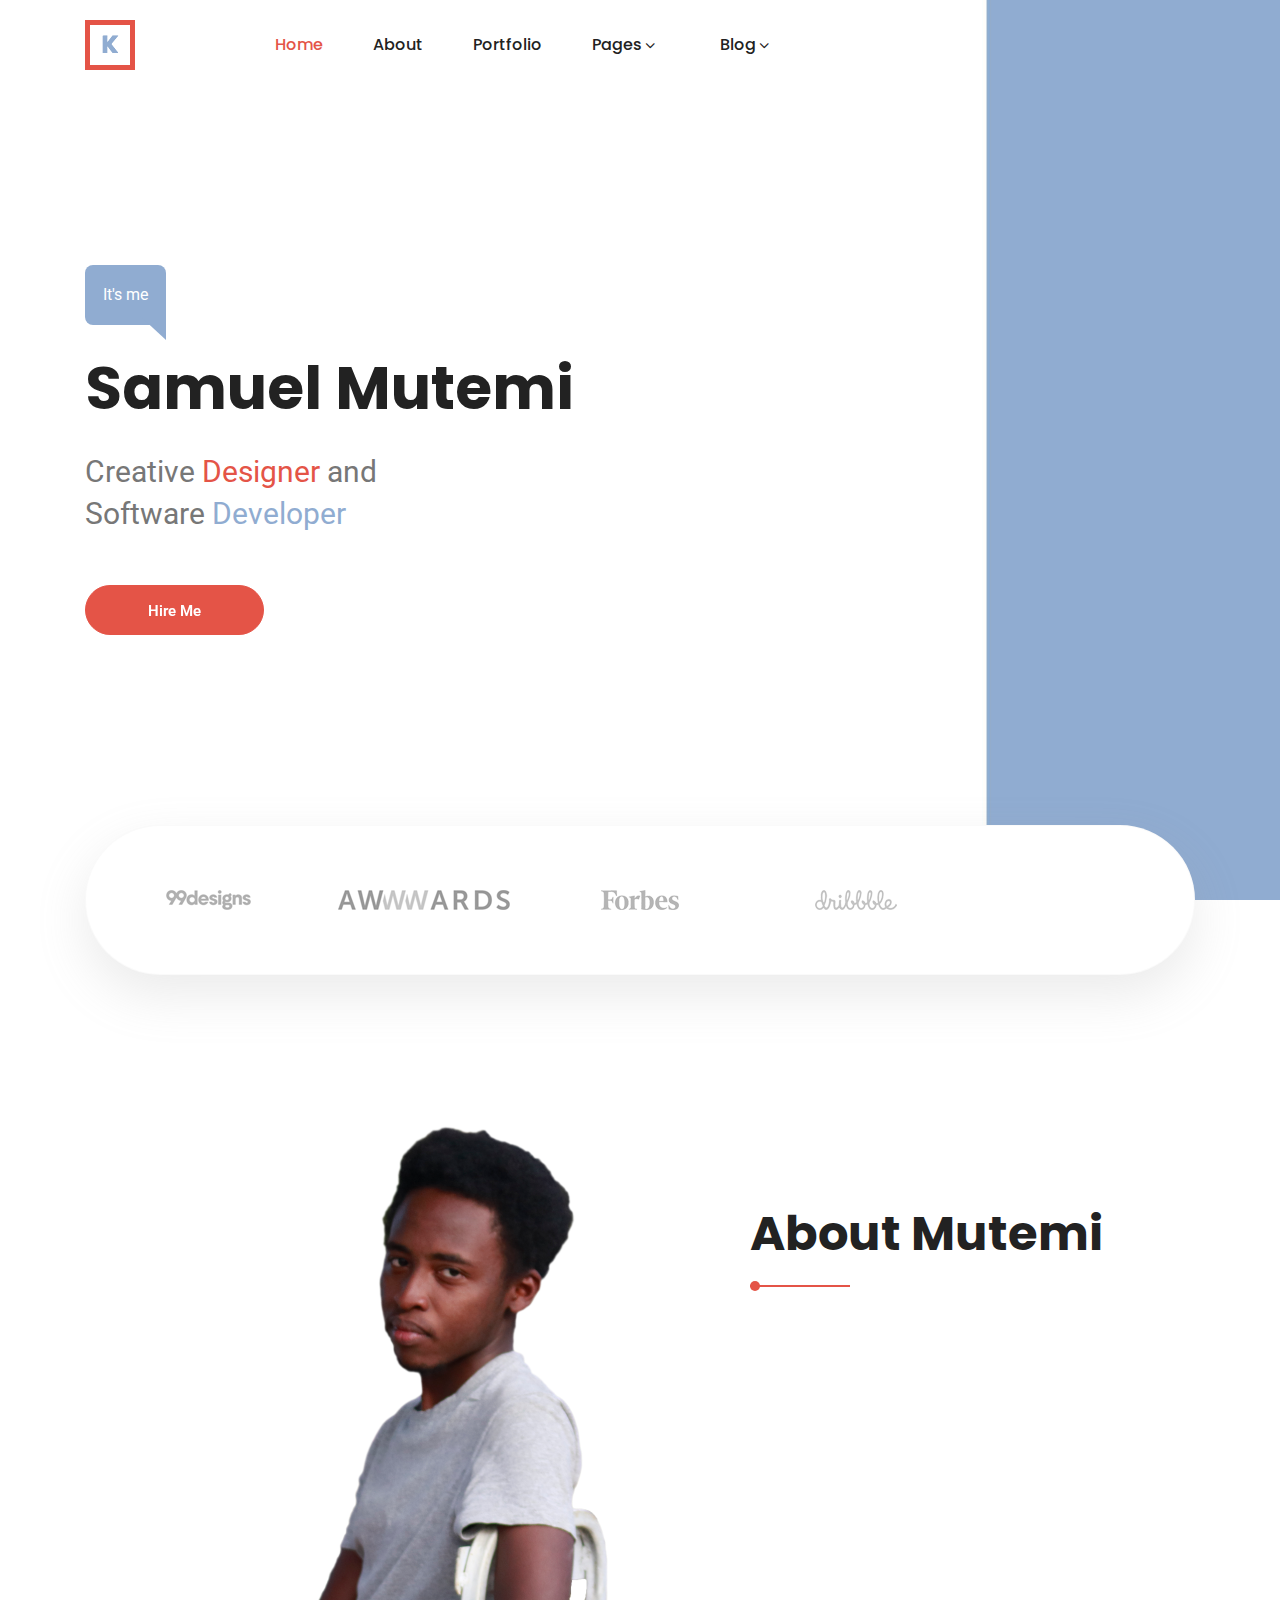
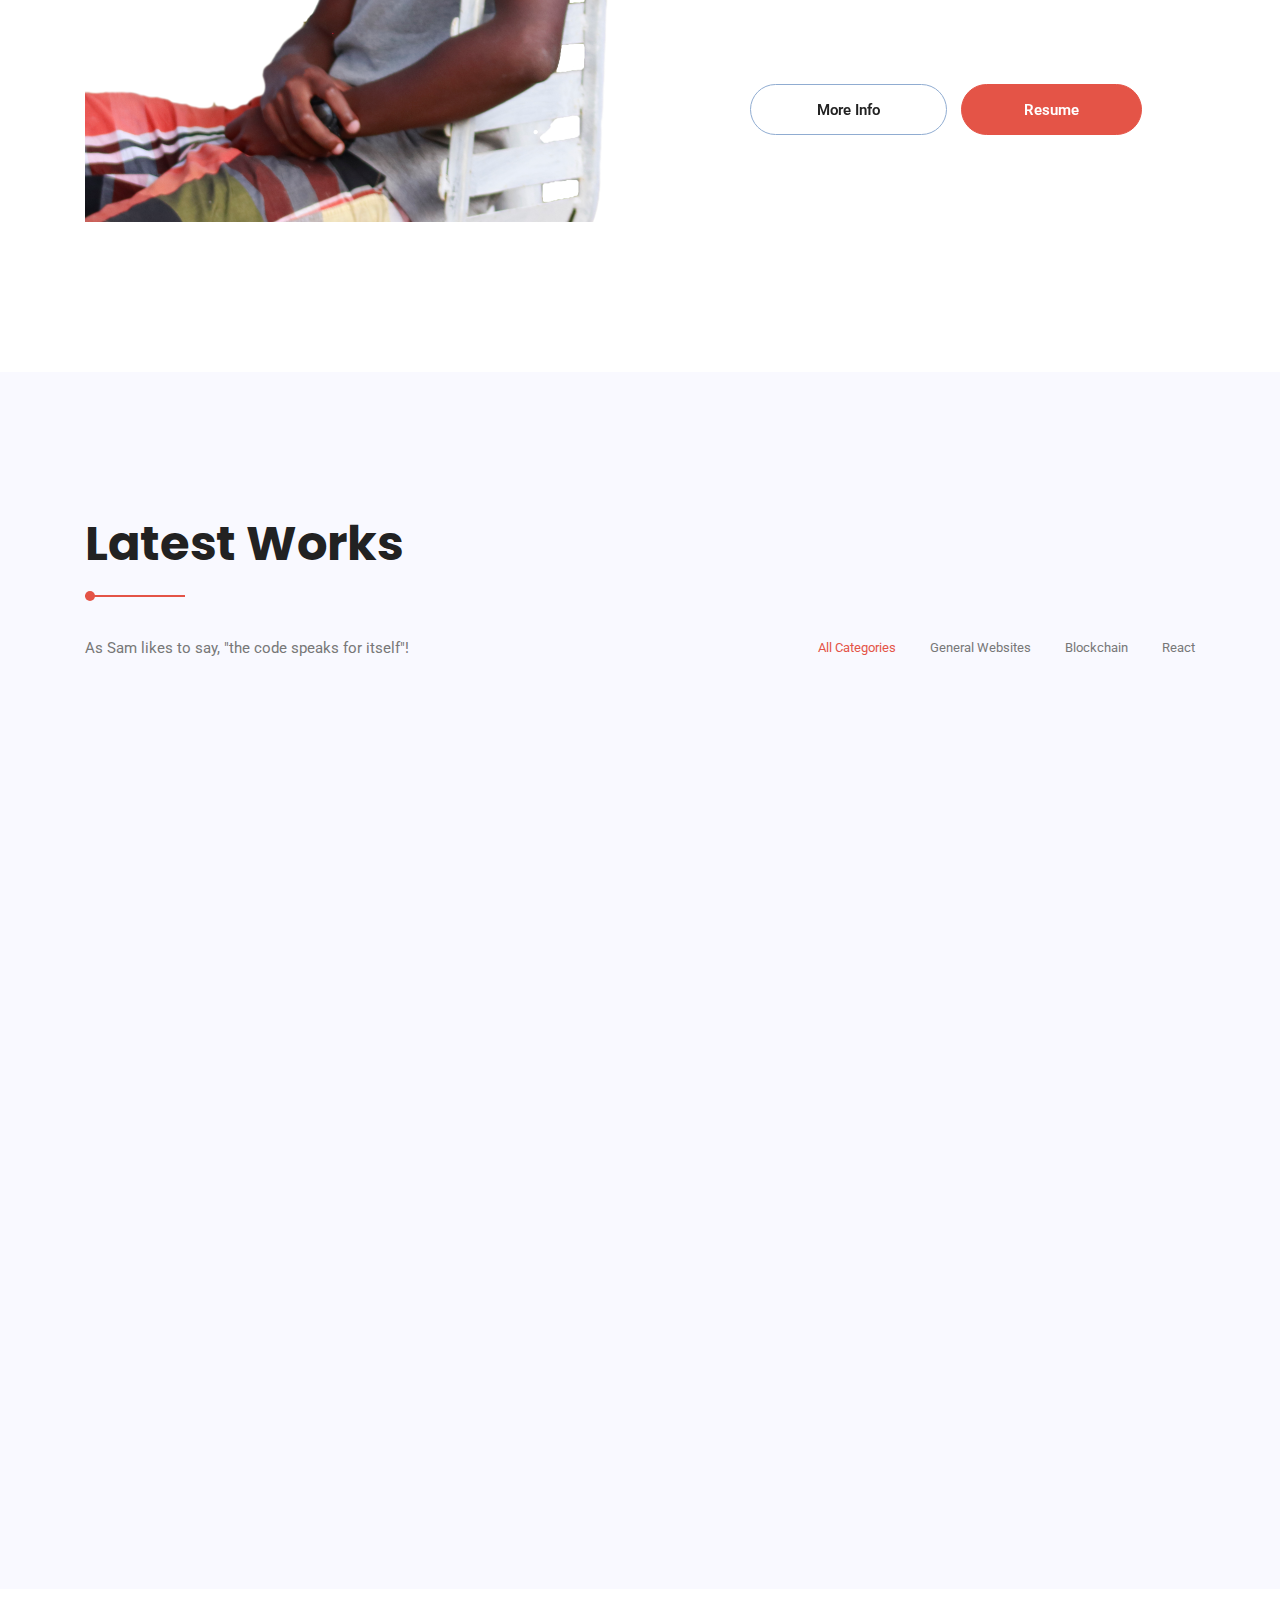
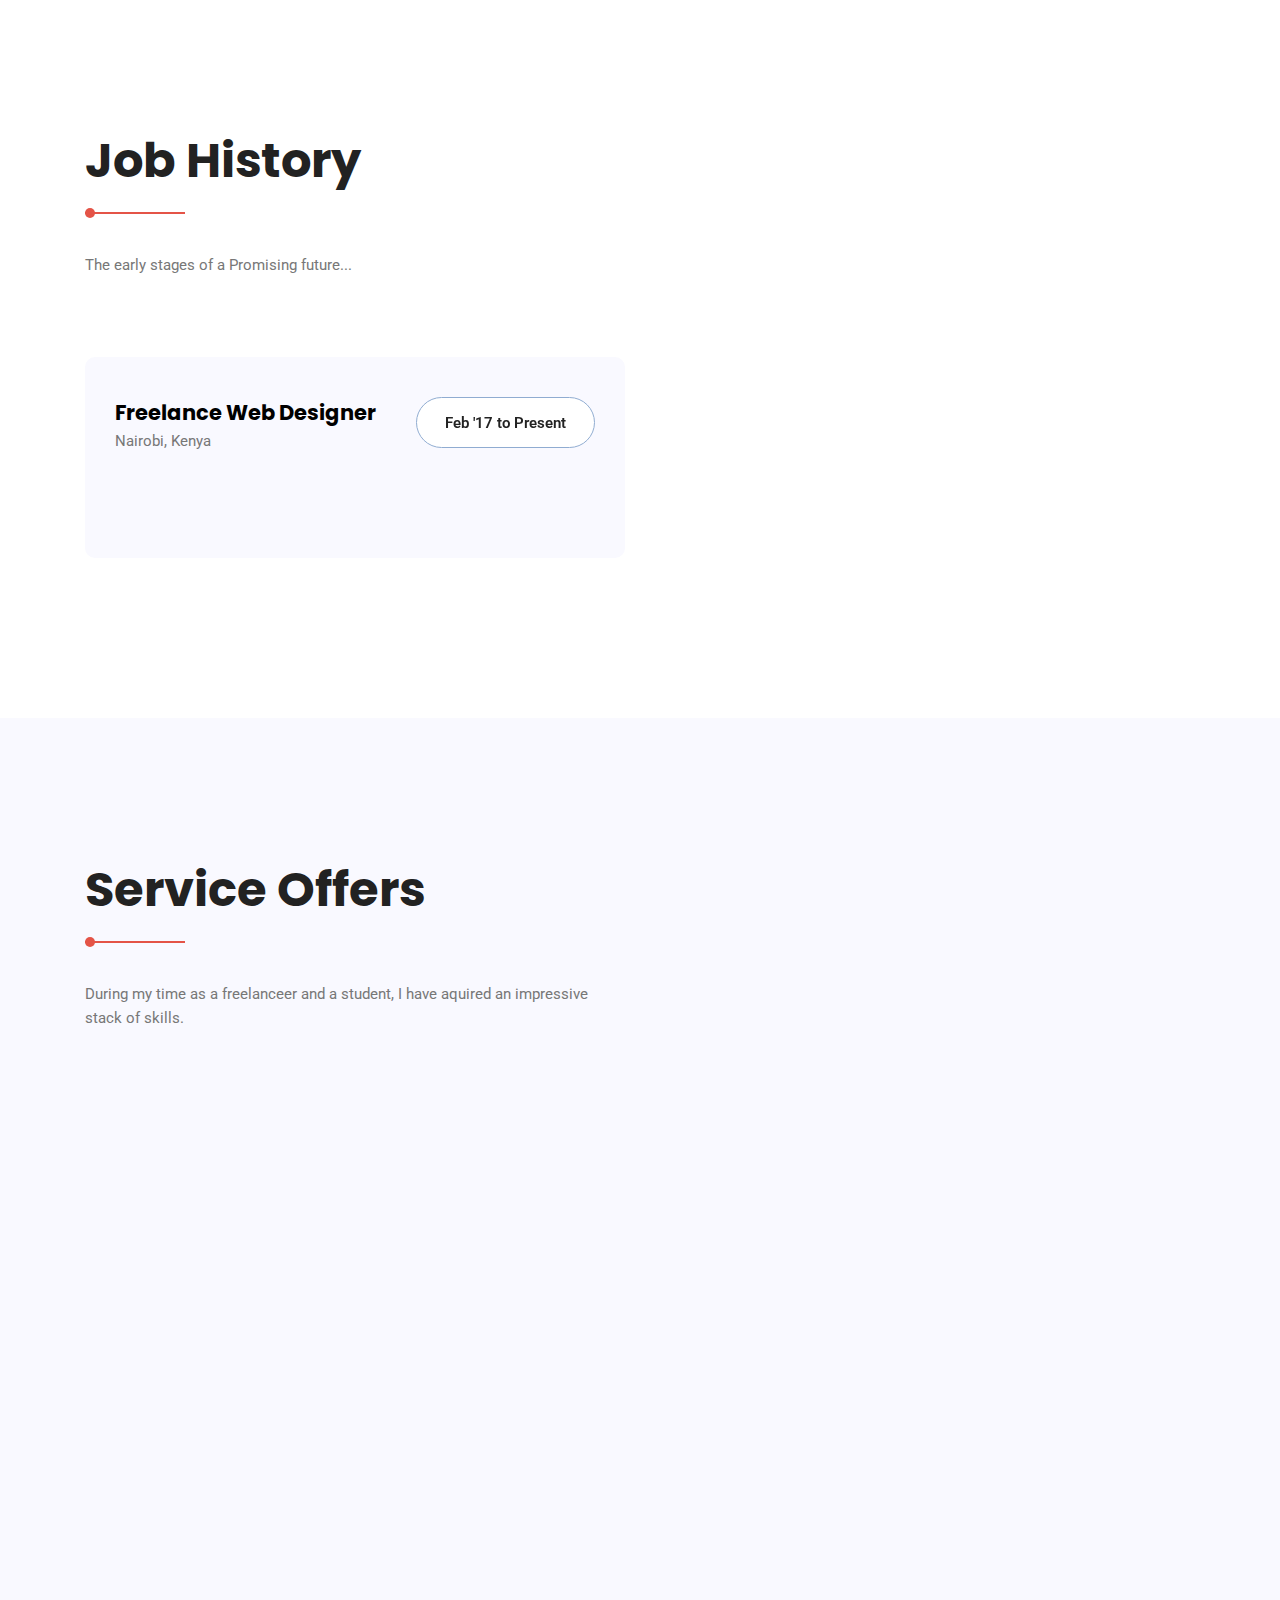
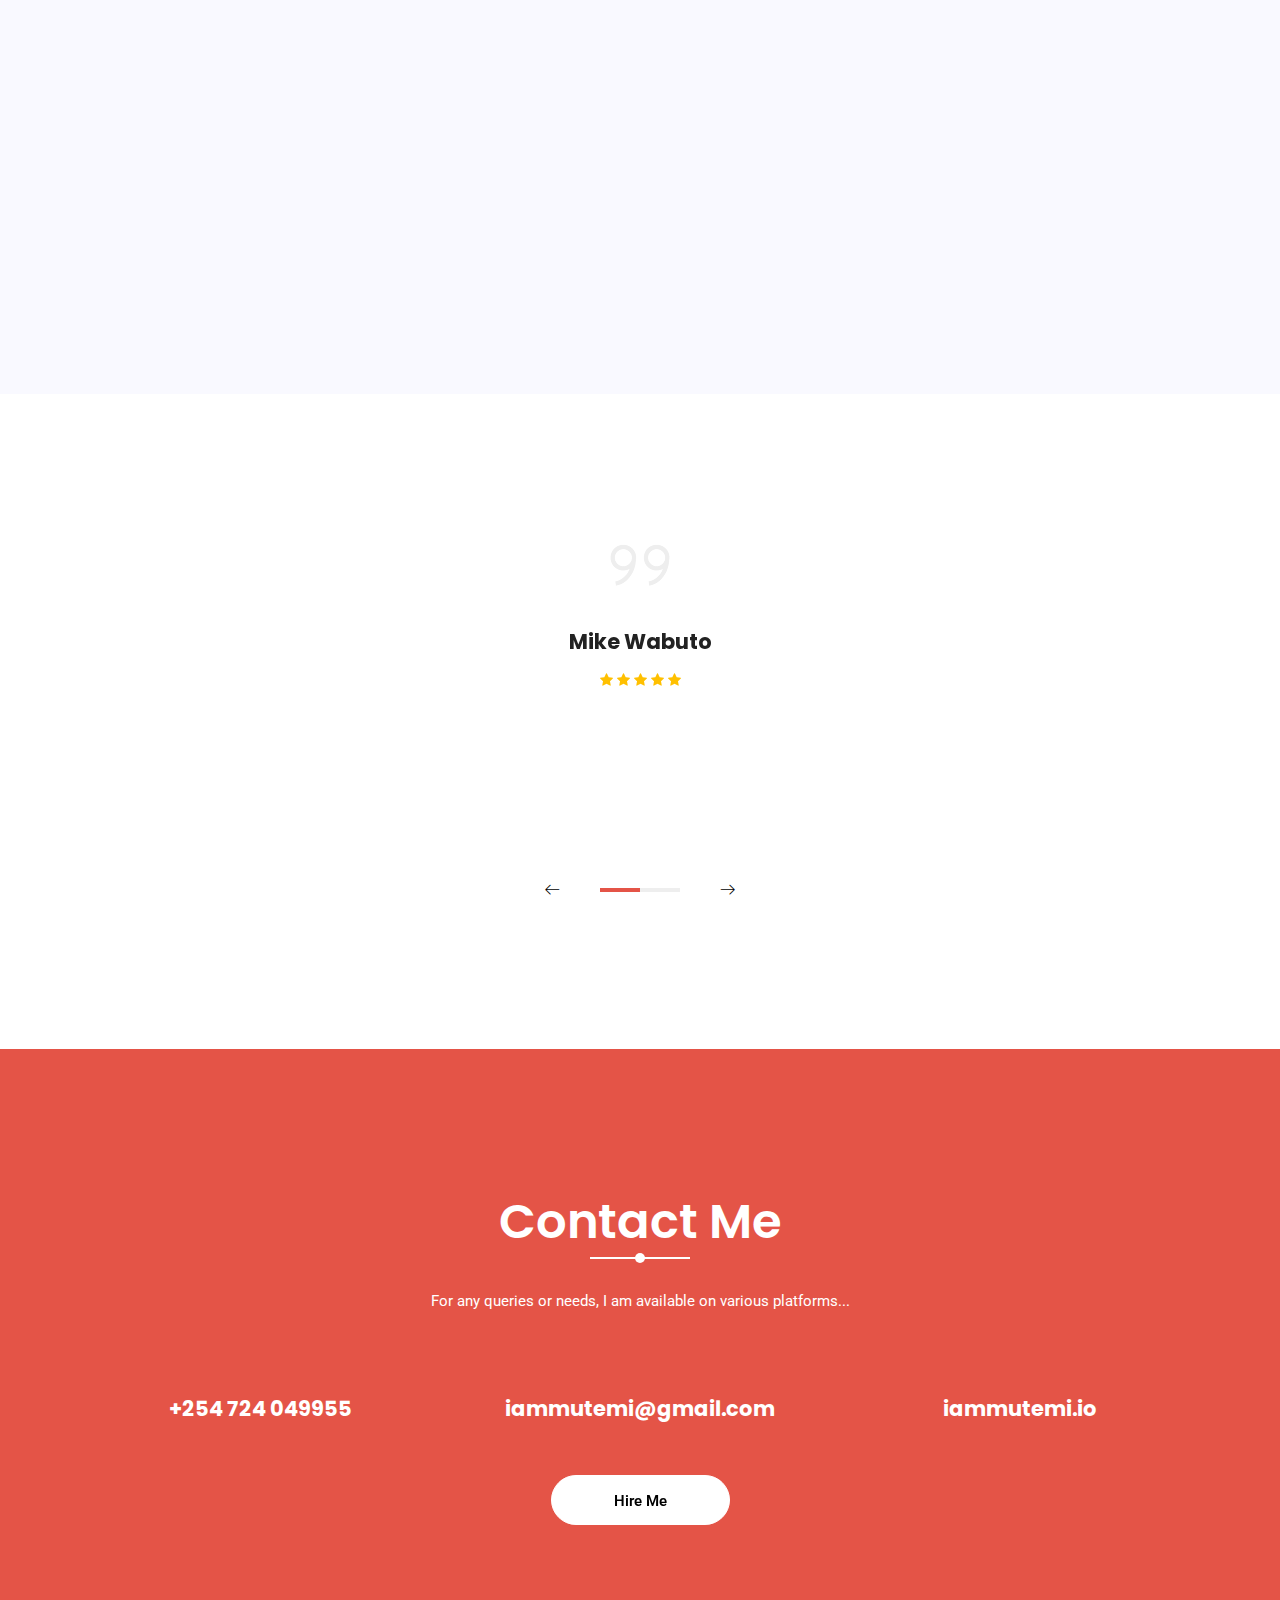
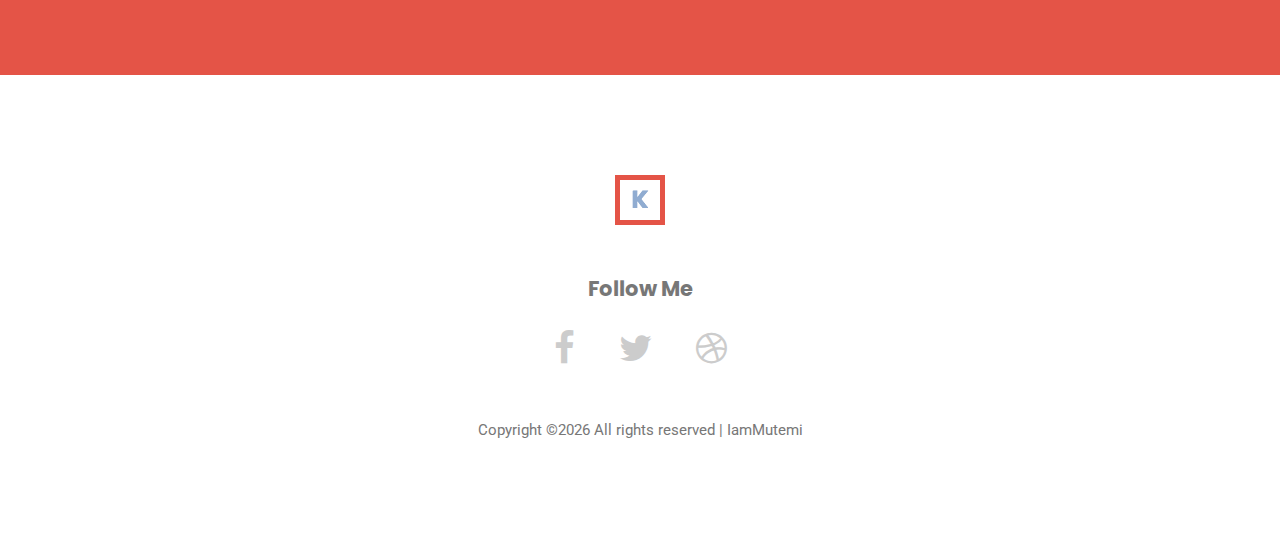
==== index.html @ 14e6f697 "first commit" ====
<!DOCTYPE html>
<html lang="zxx" class="no-js">

<head>
	<!-- Mobile Specific Meta -->
	<meta name="viewport" content="width=device-width, initial-scale=1, shrink-to-fit=no">
	<!-- Favicon-->
	<link rel="shortcut icon" href="img/fav.png">
	<!-- Author Meta -->
	<meta name="author" content="Mutemi">
	<!-- Meta Description -->
	<meta name="description" content="Portfolio Website for Samuel Mutemi Mwangangi, A Software and Web Developer">
	<!-- Meta Keyword -->
	<meta name="keywords" content="">
	<!-- meta character set -->
	<meta charset="UTF-8">
	<!-- Site Title -->
	<title>I am Mutemi</title>

	<link href="https://fonts.googleapis.com/css?family=Poppins:100,200,400,300,500,600,700" rel="stylesheet">
	<link href="https://fonts.googleapis.com/css?family=Roboto:300,400,500,600,700,900" rel="stylesheet">
	<!--
			CSS
			============================================= -->
	<link rel="stylesheet" href="css/linearicons.css">
	<link rel="stylesheet" href="css/font-awesome.min.css">
	<link rel="stylesheet" href="css/bootstrap.css">
	<link rel="stylesheet" href="css/magnific-popup.css">
	<link rel="stylesheet" href="css/nice-select.css">
	<link rel="stylesheet" href="css/animate.min.css">
	<link rel="stylesheet" href="css/owl.carousel.css">
	<link rel="stylesheet" href="css/main.css">
</head>

<body>

	<!-- Start Preloader Area -->
	<div class="preloader-area">
		<div class="loader-box">
			<div class="loader"></div>
		</div>
	</div>
	<!-- End Preloader Area -->


	<!-- Start Header Area -->
	<header id="header">
		<div class="container main-menu">
			<div class="row align-items-center d-flex">
				<div id="logo">
					<a href="index.html"><img src="img/logo.png" alt="" title="" /></a>
				</div>
				<nav id="nav-menu-container">
					<ul class="nav-menu">
						<li class=""><a class="active" href="index.html">Home</a></li>
						<li><a href="about.html">About</a></li>
						<li><a href="portfolio.html">Portfolio</a></li>
						<li class="menu-has-children"><a href="#">Pages</a>
							<ul>
								<li><a href="elements.html">Elements</a></li>
								<li><a href="contact.html">Contact</a></li>
								<li><a href="services.html">Service</a></li>
								<li><a href="portfolio-details.html">Portfolio Details</a></li>
							</ul>
						</li>
						<li class="menu-has-children"><a href="">Blog</a>
							<ul>
								<li><a href="blog-home.html">Blog Home</a></li>
								<li><a href="blog-single.html">Blog Single</a></li>
							</ul>
						</li>
					</ul>
				</nav>
			</div>
		</div>
	</header>
	<!-- End Header Area -->


	<!-- start banner Area -->
	<section class="home-banner-area">
		<div class="container">
			<div class="row fullscreen d-flex align-items-center">
				<div class="banner-content col-lg-6 col-md-12 justify-content-center ">
					<div class="me wow fadeInDown" data-wow-duration="1s" data-wow-delay="1.2s">It's me</div>
					<h1 class="wow fadeInUp" data-wow-duration="1s" data-wow-delay="1.7s">Samuel Mutemi</h1>
					<div class="designation mb-50 wow fadeInUp" data-wow-duration="1s" data-wow-delay="2.1s">
						Creative
						<span class="designer">Designer</span>
						and Software
						<span class="developer">Developer</span>
					</div>
					<a href="#" class="primary-btn" data-text="Hire Me">
						<span>H</span>
						<span>i</span>
						<span>r</span>
						<span>e</span>
						<span> </span>
						<span>M</span>
						<span>e</span>
					</a>
				</div>
				<div class="banner-img col-lg-6 col-md-6 align-self-end">
					<img class="img-fluid" src="img/sam 5.png" alt="">
				</div>
			</div>
		</div>
	</section>
	<!-- End banner Area -->


	<!-- Start brands Area -->
	<section class="brands-area">
		<div class="container">
			<div class="brand-wrap">
				<div class="row align-items-center active-brand-carusel justify-content-start no-gutters">
					<div class="col single-brand">
						<a href="#"><img class="mx-auto" src="img/brand/b1.png" alt=""></a>
					</div>
					
					<div class="col single-brand">
						<a href="#"><img class="mx-auto" src="img/brand/b3.png" alt=""></a>
					</div>
					<div class="col single-brand">
						<a href="#"><img class="mx-auto" src="img/brand/b4.png" alt=""></a>
					</div>
					<div class="col single-brand">
						<a href="#"><img class="mx-auto" src="img/brand/b5.png" alt=""></a>
					</div>
				</div>
			</div>
		</div>
	</section>
	<!-- End brands Area -->


	<!-- Start About Area -->
	<section class="about-area section-gap">
		<div class="container">
			<div class="row align-items-center justify-content-between">
				<div class="col-lg-6 about-left">
					<img class="img-fluid" src="img/sam 4.png" alt="">
				</div>
				<div class="col-lg-5 col-md-12 about-right">
					<div class="section-title">
						<h2>About Mutemi</h2>
					</div>
					<div class="mb-50 wow fadeIn" data-wow-duration=".8s">
					  <p> Samuel Mutemi is a budding Creative Designer and Software Developer passionate about new technology and their applications. He passion drove him to pursue a Bachelor's Degree in Computer Science and begin on the tough but adventurous journey of software development. Though young and new in the industry, He is confident he has what it takes to take it head-on. Creative design was born into him and the computer just acted as an enabler. The combination of these two traits ensure that His work stands out because it has both function and flair in one package! </p>
					  <p>Mutemi always loves a challenge and would take on industry-shaking, life-changing, pace-setting projects anytime!</p>
					</div>
					<a href="#" class="primary-btn white" data-text="More Info">
						<span>M</span>
						<span>o</span>
						<span>r</span>
						<span>e</span>
						<span> </span>
						<span>I</span>
						<span>n</span>
						<span>f</span>
						<span>o</span>
					</a>
					<a href="#" class="primary-btn" data-text="Resume">
						<span>R</span>
						<span>e</span>
						<span>s</span>
						<span>u</span>
						<span>m</span>
						<span>e</span>
					</a>
				</div>
			</div>
		</div>
	</section>
	<!-- End About Area -->


	<!-- Start Work Area Area -->
	<section class="work-area section-gap-top section-gap-bottom-90" id="work">
		<div class="container">
			<div class="row d-flex justify-content-between align-items-end mb-80">
				<div class="col-lg-6">
					<div class="section-title">
						<h2>Latest Works</h2>
						<p>As Sam likes to say, "the code speaks for itself"!</p>
					</div>
				</div>

				<div class="col-lg-6">
					<div class="filters">
						<ul>
							<li class="active" data-filter=".all">All Categories</li>
							<li data-filter=".branding">General Websites</li>
							<li data-filter=".creative">Blockchain</li>
							<li data-filter=".web-design">React</li>
						</ul>
					</div>
				</div>
			</div>

			<div class="filters-content">
				<div class="row grid">
					<div class="single-work col-lg-4 col-md-6 col-sm-12 all creative wow fadeInUp" data-wow-duration="2s">
						<div class="relative">
							<div class="thumb">
								<div class="overlay overlay-bg"></div>
								<img class="image img-fluid" src="img/work/w1.jpg" alt="">
							</div>
							<div class="middle">
								<h4>2D Vinyl Design</h4>
								<div class="cat">Client Project</div>
							</div>
							<a class="overlay" href="portfolio-details.html"></a>
						</div>
					</div>
					<div class="single-work col-lg-4 col-md-6 col-sm-12 all web-design branding wow fadeInUp" data-wow-duration="2s" data-wow-delay="0.2s">
						<div class="relative">
							<div class="thumb">
								<div class="overlay overlay-bg"></div>
								<img class="image img-fluid" src="img/work/w2.jpg" alt="">
							</div>
							<div class="middle">
								<h4>2D Vinyl Design</h4>
								<div class="cat">Client Project</div>
							</div>
							<a class="overlay" href="portfolio-details.html"></a>
						</div>
					</div>
					<div class="single-work col-lg-4 col-md-6 col-sm-12 all branding web-design wow fadeInUp" data-wow-duration="2s" data-wow-delay="0.4s">
						<div class="relative">
							<div class="thumb">
								<div class="overlay overlay-bg"></div>
								<img class="image img-fluid" src="img/work/w3.jpg" alt="">
							</div>
							<div class="middle">
								<h4>2D Vinyl Design</h4>
								<div class="cat">Client Project</div>
							</div>
							<a class="overlay" href="portfolio-details.html"></a>
						</div>
					</div>
					<div class="single-work col-lg-4 col-md-6 col-sm-12 all web-design wow fadeInUp" data-wow-duration="2s" data-wow-delay="0.6s">
						<div class="relative">
							<div class="thumb">
								<div class="overlay overlay-bg"></div>
								<img class="image img-fluid" src="img/work/w6.jpg" alt="">
							</div>
							<div class="middle">
								<h4>2D Vinyl Design</h4>
								<div class="cat">Client Project</div>
							</div>
							<a class="overlay" href="portfolio-details.html"></a>
						</div>
					</div>
					<div class="single-work col-lg-4 col-md-6 col-sm-12 all creative wow fadeInUp" data-wow-duration="2s">
						<div class="relative">
							<div class="thumb">
								<div class="overlay overlay-bg"></div>
								<img class="image img-fluid" src="img/work/w4.jpg" alt="">
							</div>
							<div class="middle">
								<h4>2D Vinyl Design</h4>
								<div class="cat">Client Project</div>
							</div>
							<a class="overlay" href="portfolio-details.html"></a>
						</div>
					</div>
					<div class="single-work col-lg-4 col-md-6 col-sm-12 all branding wow fadeInUp" data-wow-duration="2s" data-wow-delay="0.2s">
						<div class="relative">
							<div class="thumb">
								<div class="overlay overlay-bg"></div>
								<img class="image img-fluid" src="img/work/w5.jpg" alt="">
							</div>
							<div class="middle">
								<h4>2D Vinyl Design</h4>
								<div class="cat">Client Project</div>
							</div>
							<a class="overlay" href="portfolio-details.html"></a>
						</div>
					</div>
				</div>
			</div>
		</div>
	</section>
	<!-- End Work Area Area -->


	<!-- Start Job History Area Area -->
	<section class="job-area section-gap-top section-gap-bottom-90">
		<div class="container">
			<div class="row d-flex">
				<div class="col-lg-12">
					<div class="section-title">
						<h2>Job History</h2>
						<p>The early stages of a Promising future...</p>
					</div>
				</div>
			</div>

			<div class="row">
				<div class="col-lg-6">
					<div class="single-job">
						<div class="top-sec d-flex justify-content-between">
							<div class="top-left">
								<h4>Freelance Web Designer</h4>
								<p>Nairobi, Kenya</p>
							</div>
							<div class="top-right">
								<a href="#" class="primary-btn" data-text="Feb '17 to Present">
									<span>F</span><span>e</span><span>b</span>
									<span>'</span><span>1</span><span>7</span>
									<span>t</span><span>o</span>
									<span>P</span><span>r</span><span>e</span><span>s</span><span>e</span><span>n</span><span>t</span>
								</a>
							</div>
						</div>
						<div class="bottom-sec wow fadeIn" data-wow-duration="2s">
							Mutemi was(and still is) involved in designing and developing websites for clients. The use-cases are of a wide range. 
						</div>
					</div>
				</div>

				
			</div>
		</div>
	</section>
	<!-- End Job Historyt Area Area -->


	<!-- Start Service Area -->
	<section class="service-area section-gap">
		<div class="container">
			<div class="row">
				<div class="col-lg-12">
					<div class="section-title">
						<h2>Service Offers</h2>
						<p>During my time as a freelanceer and a student, I have aquired an impressive stack of skills.</p>
					</div>
				</div>
			</div>
			<div class="row">
				<div class="col-lg-3 col-md-6">
					<div class="single-service wow fadeInUp" data-wow-duration="1s">
						<span class="lnr lnr-screen"></span>
						<h4>
							<span>Web </span> Design
						</h4>
						<p>The web is today's business directory; Are you relevant? Are you listed?</p>
					</div>
				</div>
				<div class="col-lg-3 col-md-6">
					<div class="single-service wow fadeInUp" data-wow-duration="1s" data-wow-delay="0.2s">
						<span class="lnr lnr-laptop-phone"></span>
						<h4><span>Mobile </span> Development
						</h4>
						<p>Looking to bring your services closer to the client and stay relevant? </p>
					</div>
				</div>
				<div class="col-lg-3 col-md-6">
					<div class="single-service wow fadeInUp" data-wow-duration="1s" data-wow-delay="0.4s">
						<span class="lnr lnr-database"></span>
						<h4><span>Web</span> Development
						</h4>
						<p>Get your services and operations online and watch technology give you a boost!</p>
					</div>
				</div>
				<div class="col-lg-3 col-md-6">
					<div class="single-service wow fadeInUp" data-wow-duration="1s" data-wow-delay="0.6s">
						<span class="lnr lnr-chart-bars"></span>
						<h4><span>Blockchain</span> Development
						</h4>
						<p>The future of enterprise collaborative systems has its pioneers now!</p>
					</div>
				</div>
				<div class="col-lg-3 col-md-6">
					<div class="single-service wow fadeInUp" data-wow-duration="1s" data-wow-delay="0.6s">
						<span class="lnr lnr-chart-bars"></span>
						<h4><span>Creative</span> Design
						</h4>
						<p>Pro level advertisement, infographics and Online Presence are only a click away!</p>
					</div>
				</div>
			</div>
		</div>
	</section>
	<!-- End Service Area -->


	<!-- Start Testimonials Area -->
	<section class="testimonials_area section-gap">
		<div class="container">
			<div class="testi_slider owl-carousel">
				<div class="item">
					<div class="testi_item">
						<img src="img/quote.png" alt="">
						<h4>Mike Wabuto</h4>
						<ul class="list">
							<li><a href="#"><i class="fa fa-star"></i></a></li>
							<li><a href="#"><i class="fa fa-star"></i></a></li>
							<li><a href="#"><i class="fa fa-star"></i></a></li>
							<li><a href="#"><i class="fa fa-star"></i></a></li>
							<li><a href="#"><i class="fa fa-star"></i></a></li>
						</ul>
						<div class="wow fadeIn" data-wow-duration="1s">
							<p>
								Sam is a very passionate developer besides being professional and talented in what he does. <br> Forever Grateful.
							</p>
						</div>
					</div>
				</div>
				
				<div class="item">
					<div class="testi_item">
						<img src="img/quote.png" alt="">
						<h4>Kimutai Desmond</h4>
						<ul class="list">
							<li><a href="#"><i class="fa fa-star"></i></a></li>
							<li><a href="#"><i class="fa fa-star"></i></a></li>
							<li><a href="#"><i class="fa fa-star"></i></a></li>
							<li><a href="#"><i class="fa fa-star"></i></a></li>
							<li><a href="#"><i class="fa fa-star"></i></a></li>
						</ul>
						<div class="wow fadeIn" data-wow-duration="1s">
							<p>
								Very good work <br> An amazing developer.
							</p>
						</div>
					</div>
				</div>
			</div>
		</div>
	</section>
	<!-- End Testimonials Area -->


	<!-- Start Contact Area -->
	<section class="contact-area section-gap">
		<div class="container">
			<div class="row">
				<div class="col-lg-12">
					<div class="contact-title">
						<h2>Contact Me</h2>
						<p>For any queries or needs, I am available on various platforms... </p>
					</div>
				</div>
			</div>

			<div class="row mt-80">
				<div class="col-lg-4 col-md-4">
					<div class="contact-box">
						<h4>+254 724 049955</h4>
					</div>
				</div>
				<div class="col-lg-4 col-md-4">
					<div class="contact-box">
						<h4>iammutemi@gmail.com</h4>
					</div>
				</div>
				<div class="col-lg-4 col-md-4">
					<div class="contact-box">
						<h4>iammutemi.io</h4>
					</div>
				</div>
			</div>

			<div class="row">
				<div class="col-lg-12 text-center">
					<a href="#" class="primary-btn mt-50" data-text="Hire Me">
						<span>H</span>
						<span>i</span>
						<span>r</span>
						<span>e</span>
						<span> </span>
						<span>M</span>
						<span>e</span>
					</a>
				</div>
			</div>
		</div>
	</section>
	<!-- End Contact Area -->


	<!-- start footer Area -->
	<footer class="footer-area">
		<div class="container">
			<div class="row justify-content-center">
				<div class="col-lg-12">
					<div class="footer-top flex-column">
						<div class="footer-logo">
							<a href="#">
								<img src="img/logo.png" alt="">
							</a>
							<h4>Follow Me</h4>
						</div>
						<div class="footer-social">
							<a href="https://www.facebook.com/Calmlikesam"><i class="fa fa-facebook"></i></a>
							<a href="https://twitter.com/mtsammy40"><i class="fa fa-twitter"></i></a>
							<a href="#"><i class="fa fa-dribbble"></i></a>
						</div>
					</div>
				</div>
			</div>
			<div class="row footer-bottom justify-content-center">
				<p class="col-lg-8 col-sm-12 footer-text">
					<!-- Link back to Colorlib can't be removed. Template is licensed under CC BY 3.0. -->
Copyright &copy;<script>document.write(new Date().getFullYear());</script> All rights reserved | IamMutemi
<!-- Link back to Colorlib can't be removed. Template is licensed under CC BY 3.0. --></p>
			</div>
		</div>
	</footer>
	<!-- End footer Area -->

	<!-- ####################### Start Scroll to Top Area ####################### -->
	<div id="back-top">
		<a title="Go to Top" href="#">
			<i class="lnr lnr-arrow-up"></i>
		</a>
	</div>
	<!-- ####################### End Scroll to Top Area ####################### -->

	<script src="js/vendor/jquery-2.2.4.min.js"></script>
	<script src="https://cdnjs.cloudflare.com/ajax/libs/popper.js/1.12.9/umd/popper.min.js" integrity="sha384-ApNbgh9B+Y1QKtv3Rn7W3mgPxhU9K/ScQsAP7hUibX39j7fakFPskvXusvfa0b4Q"
	 crossorigin="anonymous"></script>
	<script src="js/vendor/bootstrap.min.js"></script>
	<script type="text/javascript" src="https://maps.googleapis.com/maps/api/js?key=AIzaSyBhOdIF3Y9382fqJYt5I_sswSrEw5eihAA"></script>
	<script src="js/easing.min.js"></script>
	<script src="js/hoverIntent.js"></script>
	<script src="js/superfish.min.js"></script>
	<script src="js/mn-accordion.js"></script>
	<script src="js/jquery.ajaxchimp.min.js"></script>
	<script src="js/jquery.magnific-popup.min.js"></script>
	<script src="js/owl.carousel.min.js"></script>
	<script src="js/jquery.nice-select.min.js"></script>
	<script src="js/isotope.pkgd.min.js"></script>
	<script src="js/jquery.circlechart.js"></script>
	<script src="js/mail-script.js"></script>
	<script src="js/wow.min.js"></script>
	<script src="js/main.js"></script>
</body>

</html>
---- css/linearicons.css ----
@font-face {
	font-family: 'Linearicons-Free';
	src:url('../fonts/Linearicons-Free.eot?w118d');
	src:url('../fonts/Linearicons-Free.eot?#iefixw118d') format('embedded-opentype'),
		url('../fonts/Linearicons-Free.woff2?w118d') format('woff2'),
		url('../fonts/Linearicons-Free.woff?w118d') format('woff'),
		url('../fonts/Linearicons-Free.ttf?w118d') format('truetype'),
		url('../fonts/Linearicons-Free.svg?w118d#Linearicons-Free') format('svg');
	font-weight: normal;
	font-style: normal;
}

.lnr {
	font-family: 'Linearicons-Free';
	speak: none;
	font-style: normal;
	font-weight: normal;
	font-variant: normal;
	text-transform: none;
	line-height: 1;

	/* Better Font Rendering =========== */
	-webkit-font-smoothing: antialiased;
	-moz-osx-font-smoothing: grayscale;
}

.lnr-home:before {
	content: "\e800";
}
.lnr-apartment:before {
	content: "\e801";
}
.lnr-pencil:before {
	content: "\e802";
}
.lnr-magic-wand:before {
	content: "\e803";
}
.lnr-drop:before {
	content: "\e804";
}
.lnr-lighter:before {
	content: "\e805";
}
.lnr-poop:before {
	content: "\e806";
}
.lnr-sun:before {
	content: "\e807";
}
.lnr-moon:before {
	content: "\e808";
}
.lnr-cloud:before {
	content: "\e809";
}
.lnr-cloud-upload:before {
	content: "\e80a";
}
.lnr-cloud-download:before {
	content: "\e80b";
}
.lnr-cloud-sync:before {
	content: "\e80c";
}
.lnr-cloud-check:before {
	content: "\e80d";
}
.lnr-database:before {
	content: "\e80e";
}
.lnr-lock:before {
	content: "\e80f";
}
.lnr-cog:before {
	content: "\e810";
}
.lnr-trash:before {
	content: "\e811";
}
.lnr-dice:before {
	content: "\e812";
}
.lnr-heart:before {
	content: "\e813";
}
.lnr-star:before {
	content: "\e814";
}
.lnr-star-half:before {
	content: "\e815";
}
.lnr-star-empty:before {
	content: "\e816";
}
.lnr-flag:before {
	content: "\e817";
}
.lnr-envelope:before {
	content: "\e818";
}
.lnr-paperclip:before {
	content: "\e819";
}
.lnr-inbox:before {
	content: "\e81a";
}
.lnr-eye:before {
	content: "\e81b";
}
.lnr-printer:before {
	content: "\e81c";
}
.lnr-file-empty:before {
	content: "\e81d";
}
.lnr-file-add:before {
	content: "\e81e";
}
.lnr-enter:before {
	content: "\e81f";
}
.lnr-exit:before {
	content: "\e820";
}
.lnr-graduation-hat:before {
	content: "\e821";
}
.lnr-license:before {
	content: "\e822";
}
.lnr-music-note:before {
	content: "\e823";
}
.lnr-film-play:before {
	content: "\e824";
}
.lnr-camera-video:before {
	content: "\e825";
}
.lnr-camera:before {
	content: "\e826";
}
.lnr-picture:before {
	content: "\e827";
}
.lnr-book:before {
	content: "\e828";
}
.lnr-bookmark:before {
	content: "\e829";
}
.lnr-user:before {
	content: "\e82a";
}
.lnr-users:before {
	content: "\e82b";
}
.lnr-shirt:before {
	content: "\e82c";
}
.lnr-store:before {
	content: "\e82d";
}
.lnr-cart:before {
	content: "\e82e";
}
.lnr-tag:before {
	content: "\e82f";
}
.lnr-phone-handset:before {
	content: "\e830";
}
.lnr-phone:before {
	content: "\e831";
}
.lnr-pushpin:before {
	content: "\e832";
}
.lnr-map-marker:before {
	content: "\e833";
}
.lnr-map:before {
	content: "\e834";
}
.lnr-location:before {
	content: "\e835";
}
.lnr-calendar-full:before {
	content: "\e836";
}
.lnr-keyboard:before {
	content: "\e837";
}
.lnr-spell-check:before {
	content: "\e838";
}
.lnr-screen:before {
	content: "\e839";
}
.lnr-smartphone:before {
	content: "\e83a";
}
.lnr-tablet:before {
	content: "\e83b";
}
.lnr-laptop:before {
	content: "\e83c";
}
.lnr-laptop-phone:before {
	content: "\e83d";
}
.lnr-power-switch:before {
	content: "\e83e";
}
.lnr-bubble:before {
	content: "\e83f";
}
.lnr-heart-pulse:before {
	content: "\e840";
}
.lnr-construction:before {
	content: "\e841";
}
.lnr-pie-chart:before {
	content: "\e842";
}
.lnr-chart-bars:before {
	content: "\e843";
}
.lnr-gift:before {
	content: "\e844";
}
.lnr-diamond:before {
	content: "\e845";
}
.lnr-linearicons:before {
	content: "\e846";
}
.lnr-dinner:before {
	content: "\e847";
}
.lnr-coffee-cup:before {
	content: "\e848";
}
.lnr-leaf:before {
	content: "\e849";
}
.lnr-paw:before {
	content: "\e84a";
}
.lnr-rocket:before {
	content: "\e84b";
}
.lnr-briefcase:before {
	content: "\e84c";
}
.lnr-bus:before {
	content: "\e84d";
}
.lnr-car:before {
	content: "\e84e";
}
.lnr-train:before {
	content: "\e84f";
}
.lnr-bicycle:before {
	content: "\e850";
}
.lnr-wheelchair:before {
	content: "\e851";
}
.lnr-select:before {
	content: "\e852";
}
.lnr-earth:before {
	content: "\e853";
}
.lnr-smile:before {
	content: "\e854";
}
.lnr-sad:before {
	content: "\e855";
}
.lnr-neutral:before {
	content: "\e856";
}
.lnr-mustache:before {
	content: "\e857";
}
.lnr-alarm:before {
	content: "\e858";
}
.lnr-bullhorn:before {
	content: "\e859";
}
.lnr-volume-high:before {
	content: "\e85a";
}
.lnr-volume-medium:before {
	content: "\e85b";
}
.lnr-volume-low:before {
	content: "\e85c";
}
.lnr-volume:before {
	content: "\e85d";
}
.lnr-mic:before {
	content: "\e85e";
}
.lnr-hourglass:before {
	content: "\e85f";
}
.lnr-undo:before {
	content: "\e860";
}
.lnr-redo:before {
	content: "\e861";
}
.lnr-sync:before {
	content: "\e862";
}
.lnr-history:before {
	content: "\e863";
}
.lnr-clock:before {
	content: "\e864";
}
.lnr-download:before {
	content: "\e865";
}
.lnr-upload:before {
	content: "\e866";
}
.lnr-enter-down:before {
	content: "\e867";
}
.lnr-exit-up:before {
	content: "\e868";
}
.lnr-bug:before {
	content: "\e869";
}
.lnr-code:before {
	content: "\e86a";
}
.lnr-link:before {
	content: "\e86b";
}
.lnr-unlink:before {
	content: "\e86c";
}
.lnr-thumbs-up:before {
	content: "\e86d";
}
.lnr-thumbs-down:before {
	content: "\e86e";
}
.lnr-magnifier:before {
	content: "\e86f";
}
.lnr-cross:before {
	content: "\e870";
}
.lnr-menu:before {
	content: "\e871";
}
.lnr-list:before {
	content: "\e872";
}
.lnr-chevron-up:before {
	content: "\e873";
}
.lnr-chevron-down:before {
	content: "\e874";
}
.lnr-chevron-left:before {
	content: "\e875";
}
.lnr-chevron-right:before {
	content: "\e876";
}
.lnr-arrow-up:before {
	content: "\e877";
}
.lnr-arrow-down:before {
	content: "\e878";
}
.lnr-arrow-left:before {
	content: "\e879";
}
.lnr-arrow-right:before {
	content: "\e87a";
}
.lnr-move:before {
	content: "\e87b";
}
.lnr-warning:before {
	content: "\e87c";
}
.lnr-question-circle:before {
	content: "\e87d";
}
.lnr-menu-circle:before {
	content: "\e87e";
}
.lnr-checkmark-circle:before {
	content: "\e87f";
}
.lnr-cross-circle:before {
	content: "\e880";
}
.lnr-plus-circle:before {
	content: "\e881";
}
.lnr-circle-minus:before {
	content: "\e882";
}
.lnr-arrow-up-circle:before {
	content: "\e883";
}
.lnr-arrow-down-circle:before {
	content: "\e884";
}
.lnr-arrow-left-circle:before {
	content: "\e885";
}
.lnr-arrow-right-circle:before {
	content: "\e886";
}
.lnr-chevron-up-circle:before {
	content: "\e887";
}
.lnr-chevron-down-circle:before {
	content: "\e888";
}
.lnr-chevron-left-circle:before {
	content: "\e889";
}
.lnr-chevron-right-circle:before {
	content: "\e88a";
}
.lnr-crop:before {
	content: "\e88b";
}
.lnr-frame-expand:before {
	content: "\e88c";
}
.lnr-frame-contract:before {
	content: "\e88d";
}
.lnr-layers:before {
	content: "\e88e";
}
.lnr-funnel:before {
	content: "\e88f";
}
.lnr-text-format:before {
	content: "\e890";
}
.lnr-text-format-remove:before {
	content: "\e891";
}
.lnr-text-size:before {
	content: "\e892";
}
.lnr-bold:before {
	content: "\e893";
}
.lnr-italic:before {
	content: "\e894";
}
.lnr-underline:before {
	content: "\e895";
}
.lnr-strikethrough:before {
	content: "\e896";
}
.lnr-highlight:before {
	content: "\e897";
}
.lnr-text-align-left:before {
	content: "\e898";
}
.lnr-text-align-center:before {
	content: "\e899";
}
.lnr-text-align-right:before {
	content: "\e89a";
}
.lnr-text-align-justify:before {
	content: "\e89b";
}
.lnr-line-spacing:before {
	content: "\e89c";
}
.lnr-indent-increase:before {
	content: "\e89d";
}
.lnr-indent-decrease:before {
	content: "\e89e";
}
.lnr-pilcrow:before {
	content: "\e89f";
}
.lnr-direction-ltr:before {
	content: "\e8a0";
}
.lnr-direction-rtl:before {
	content: "\e8a1";
}
.lnr-page-break:before {
	content: "\e8a2";
}
.lnr-sort-alpha-asc:before {
	content: "\e8a3";
}
.lnr-sort-amount-asc:before {
	content: "\e8a4";
}
.lnr-hand:before {
	content: "\e8a5";
}
.lnr-pointer-up:before {
	content: "\e8a6";
}
.lnr-pointer-right:before {
	content: "\e8a7";
}
.lnr-pointer-down:before {
	content: "\e8a8";
}
.lnr-pointer-left:before {
	content: "\e8a9";
}
---- css/nice-select.css ----
.nice-select {
  -webkit-tap-highlight-color: transparent;
  background-color: #fff;
  border-radius: 5px;
  border: solid 1px #e8e8e8;
  box-sizing: border-box;
  clear: both;
  cursor: pointer;
  display: block;
  float: left;
  font-family: inherit;
  font-size: 14px;
  font-weight: normal;
  height: 42px;
  line-height: 40px;
  outline: none;
  padding-left: 18px;
  padding-right: 30px;
  position: relative;
  text-align: left !important;
  -webkit-transition: all 0.2s ease-in-out;
  transition: all 0.2s ease-in-out;
  -webkit-user-select: none;
     -moz-user-select: none;
      -ms-user-select: none;
          user-select: none;
  white-space: nowrap;
  width: auto; }
  .nice-select:hover {
    border-color: #dbdbdb; }
  .nice-select:active, .nice-select.open, .nice-select:focus {
    border-color: #999; }
  .nice-select:after {
    border-bottom: 2px solid #999;
    border-right: 2px solid #999;
    content: '';
    display: block;
    height: 5px;
    margin-top: -4px;
    pointer-events: none;
    position: absolute;
    right: 12px;
    top: 50%;
    -webkit-transform-origin: 66% 66%;
        -ms-transform-origin: 66% 66%;
            transform-origin: 66% 66%;
    -webkit-transform: rotate(45deg);
        -ms-transform: rotate(45deg);
            transform: rotate(45deg);
    -webkit-transition: all 0.15s ease-in-out;
    transition: all 0.15s ease-in-out;
    width: 5px; }
  .nice-select.open:after {
    -webkit-transform: rotate(-135deg);
        -ms-transform: rotate(-135deg);
            transform: rotate(-135deg); }
  .nice-select.open .list {
    opacity: 1;
    pointer-events: auto;
    -webkit-transform: scale(1) translateY(0);
        -ms-transform: scale(1) translateY(0);
            transform: scale(1) translateY(0); }
  .nice-select.disabled {
    border-color: #ededed;
    color: #999;
    pointer-events: none; }
    .nice-select.disabled:after {
      border-color: #cccccc; }
  .nice-select.wide {
    width: 100%; }
    .nice-select.wide .list {
      left: 0 !important;
      right: 0 !important; }
  .nice-select.right {
    float: right; }
    .nice-select.right .list {
      left: auto;
      right: 0; }
  .nice-select.small {
    font-size: 12px;
    height: 36px;
    line-height: 34px; }
    .nice-select.small:after {
      height: 4px;
      width: 4px; }
    .nice-select.small .option {
      line-height: 34px;
      min-height: 34px; }
  .nice-select .list {
    background-color: #fff;
    border-radius: 5px;
    box-shadow: 0 0 0 1px rgba(68, 68, 68, 0.11);
    box-sizing: border-box;
    margin-top: 4px;
    opacity: 0;
    overflow: hidden;
    padding: 0;
    pointer-events: none;
    position: absolute;
    top: 100%;
    left: 0;
    -webkit-transform-origin: 50% 0;
        -ms-transform-origin: 50% 0;
            transform-origin: 50% 0;
    -webkit-transform: scale(0.75) translateY(-21px);
        -ms-transform: scale(0.75) translateY(-21px);
            transform: scale(0.75) translateY(-21px);
    -webkit-transition: all 0.2s cubic-bezier(0.5, 0, 0, 1.25), opacity 0.15s ease-out;
    transition: all 0.2s cubic-bezier(0.5, 0, 0, 1.25), opacity 0.15s ease-out;
    z-index: 9; }
    .nice-select .list:hover .option:not(:hover) {
      background-color: transparent !important; }
  .nice-select .option {
    cursor: pointer;
    font-weight: 400;
    line-height: 40px;
    list-style: none;
    min-height: 40px;
    outline: none;
    padding-left: 18px;
    padding-right: 29px;
    text-align: left;
    -webkit-transition: all 0.2s;
    transition: all 0.2s; }
    .nice-select .option:hover, .nice-select .option.focus, .nice-select .option.selected.focus {
      background-color: #f6f6f6; }
    .nice-select .option.selected {
      font-weight: bold; }
    .nice-select .option.disabled {
      background-color: transparent;
      color: #999;
      cursor: default; }

.no-csspointerevents .nice-select .list {
  display: none; }

.no-csspointerevents .nice-select.open .list {
  display: block; }
---- css/main.css ----
/*--------------------------- Color variations ----------------------*/
/* Medium Layout: 1280px */
/* Tablet Layout: 768px */
/* Mobile Layout: 320px */
/* Wide Mobile Layout: 480px */
/* =================================== */
/*  Basic Style 
/* =================================== */
::-moz-selection {
  /* Code for Firefox */
  background-color: #e45447;
  color: #fff; }

::selection {
  background-color: #e45447;
  color: #fff; }

::-webkit-input-placeholder {
  /* WebKit, Blink, Edge */
  color: #777777;
  font-weight: 300; }

:-moz-placeholder {
  /* Mozilla Firefox 4 to 18 */
  color: #777777;
  opacity: 1;
  font-weight: 300; }

::-moz-placeholder {
  /* Mozilla Firefox 19+ */
  color: #777777;
  opacity: 1;
  font-weight: 300; }

:-ms-input-placeholder {
  /* Internet Explorer 10-11 */
  color: #777777;
  font-weight: 300; }

::-ms-input-placeholder {
  /* Microsoft Edge */
  color: #777777;
  font-weight: 300; }

body {
  color: #777777;
  font-family: "Roboto", sans-serif;
  font-size: 15px;
  font-weight: 400;
  line-height: 1.625em;
  position: relative; }

ol, ul {
  margin: 0;
  padding: 0;
  list-style: none; }

select {
  display: block; }

figure {
  margin: 0; }

a {
  -webkit-transition: all 0.3s ease 0s;
  -moz-transition: all 0.3s ease 0s;
  -o-transition: all 0.3s ease 0s;
  transition: all 0.3s ease 0s; }

iframe {
  border: 0; }

a, a:focus, a:hover {
  text-decoration: none;
  outline: 0; }

.btn.active.focus,
.btn.active:focus,
.btn.focus,
.btn.focus:active,
.btn:active:focus,
.btn:focus {
  text-decoration: none;
  outline: 0; }

.card-panel {
  margin: 0;
  padding: 60px; }

/**
 *  Typography
 *
 **/
.btn i, .btn-large i, .btn-floating i, .btn-large i, .btn-flat i {
  font-size: 1em;
  line-height: inherit; }

.gray-bg {
  background: #f9f9ff; }

h1, h2, h3,
h4, h5, h6 {
  font-family: "Poppins", sans-serif;
  color: #222222;
  line-height: 1.2em;
  margin-bottom: 0;
  margin-top: 0;
  font-weight: 600; }

.h1, .h2, .h3,
.h4, .h5, .h6 {
  margin-bottom: 0;
  margin-top: 0;
  font-family: "Poppins", sans-serif;
  font-weight: 600;
  color: #222222; }

h1, .h1 {
  font-size: 36px; }

h2, .h2 {
  font-size: 30px; }

h3, .h3 {
  font-size: 24px; }

h4, .h4 {
  font-size: 18px; }

h5, .h5 {
  font-size: 16px; }

h6, .h6 {
  font-size: 14px;
  color: #222222; }

td, th {
  border-radius: 0px; }

/**
 * For modern browsers
 * 1. The space content is one way to avoid an Opera bug when the
 *    contenteditable attribute is included anywhere else in the document.
 *    Otherwise it causes space to appear at the top and bottom of elements
 *    that are clearfixed.
 * 2. The use of `table` rather than `block` is only necessary if using
 *    `:before` to contain the top-margins of child elements.
 */
.clear::before, .clear::after {
  content: " ";
  display: table; }
.clear::after {
  clear: both; }

.fz-11 {
  font-size: 11px; }

.fz-12 {
  font-size: 12px; }

.fz-13 {
  font-size: 13px; }

.fz-14 {
  font-size: 14px; }

.fz-15 {
  font-size: 15px; }

.fz-16 {
  font-size: 16px; }

.fz-18 {
  font-size: 18px; }

.fz-30 {
  font-size: 30px; }

.fz-48 {
  font-size: 48px !important; }

.fw100 {
  font-weight: 100; }

.fw300 {
  font-weight: 300; }

.fw400 {
  font-weight: 400 !important; }

.fw500 {
  font-weight: 500; }

.f700 {
  font-weight: 700; }

.fsi {
  font-style: italic; }

.mt-10 {
  margin-top: 10px; }

.mt-15 {
  margin-top: 15px; }

.mt-20 {
  margin-top: 20px; }

.mt-25 {
  margin-top: 25px; }

.mt-30 {
  margin-top: 30px; }

.mt-35 {
  margin-top: 35px; }

.mt-40 {
  margin-top: 40px; }

.mt-50 {
  margin-top: 50px; }

.mt-60 {
  margin-top: 60px; }

.mt-70 {
  margin-top: 70px; }

.mt-80 {
  margin-top: 80px; }

.mt-100 {
  margin-top: 100px; }

.mt-120 {
  margin-top: 120px; }

.mt-150 {
  margin-top: 150px; }

.ml-0 {
  margin-left: 0 !important; }

.ml-5 {
  margin-left: 5px !important; }

.ml-10 {
  margin-left: 10px; }

.ml-15 {
  margin-left: 15px; }

.ml-20 {
  margin-left: 20px; }

.ml-30 {
  margin-left: 30px; }

.ml-50 {
  margin-left: 50px; }

.mr-0 {
  margin-right: 0 !important; }

.mr-5 {
  margin-right: 5px !important; }

.mr-15 {
  margin-right: 15px; }

.mr-10 {
  margin-right: 10px; }

.mr-20 {
  margin-right: 20px; }

.mr-30 {
  margin-right: 30px; }

.mr-50 {
  margin-right: 50px; }

.mb-0 {
  margin-bottom: 0px; }

.mb-0-i {
  margin-bottom: 0px !important; }

.mb-5 {
  margin-bottom: 5px; }

.mb-10 {
  margin-bottom: 10px; }

.mb-15 {
  margin-bottom: 15px; }

.mb-20 {
  margin-bottom: 20px; }

.mb-25 {
  margin-bottom: 25px; }

.mb-30 {
  margin-bottom: 30px; }

.mb-40 {
  margin-bottom: 40px; }

.mb-50 {
  margin-bottom: 50px; }

.mb-60 {
  margin-bottom: 60px; }

.mb-70 {
  margin-bottom: 70px; }

.mb-80 {
  margin-bottom: 80px; }

.mb-90 {
  margin-bottom: 90px; }

.mb-100 {
  margin-bottom: 100px; }

.pt-0 {
  padding-top: 0px; }

.pt-10 {
  padding-top: 10px; }

.pt-15 {
  padding-top: 15px; }

.pt-20 {
  padding-top: 20px; }

.pt-25 {
  padding-top: 25px; }

.pt-30 {
  padding-top: 30px; }

.pt-40 {
  padding-top: 40px; }

.pt-50 {
  padding-top: 50px; }

.pt-60 {
  padding-top: 60px; }

.pt-70 {
  padding-top: 70px; }

.pt-80 {
  padding-top: 80px; }

.pt-90 {
  padding-top: 90px; }

.pt-100 {
  padding-top: 100px; }

.pt-120 {
  padding-top: 120px; }

.pt-150 {
  padding-top: 150px; }

.pt-170 {
  padding-top: 170px; }

.pb-0 {
  padding-bottom: 0px; }

.pb-10 {
  padding-bottom: 10px; }

.pb-15 {
  padding-bottom: 15px; }

.pb-20 {
  padding-bottom: 20px; }

.pb-25 {
  padding-bottom: 25px; }

.pb-30 {
  padding-bottom: 30px; }

.pb-40 {
  padding-bottom: 40px; }

.pb-50 {
  padding-bottom: 50px; }

.pb-60 {
  padding-bottom: 60px; }

.pb-70 {
  padding-bottom: 70px; }

.pb-80 {
  padding-bottom: 80px; }

.pb-90 {
  padding-bottom: 90px; }

.pb-100 {
  padding-bottom: 100px; }

.pb-120 {
  padding-bottom: 120px; }

.pb-150 {
  padding-bottom: 150px; }

.pr-30 {
  padding-right: 30px; }

.pl-30 {
  padding-left: 30px; }

.pl-90 {
  padding-left: 90px; }

.p-40 {
  padding: 40px; }

.float-left {
  float: left; }

.float-right {
  float: right; }

.text-italic {
  font-style: italic; }

.text-white {
  color: #fff; }

.text-black {
  color: #000; }

.transition {
  -webkit-transition: all 0.3s ease 0s;
  -moz-transition: all 0.3s ease 0s;
  -o-transition: all 0.3s ease 0s;
  transition: all 0.3s ease 0s; }

.section-full {
  padding: 100px 0; }

.section-half {
  padding: 75px 0; }

.text-center {
  text-align: center; }

.text-left {
  text-align: left; }

.text-rigth {
  text-align: right; }

.flex {
  display: -webkit-box;
  display: -webkit-flex;
  display: -moz-flex;
  display: -ms-flexbox;
  display: flex; }

.inline-flex {
  display: -webkit-inline-box;
  display: -webkit-inline-flex;
  display: -moz-inline-flex;
  display: -ms-inline-flexbox;
  display: inline-flex; }

.flex-grow {
  -webkit-box-flex: 1;
  -webkit-flex-grow: 1;
  -moz-flex-grow: 1;
  -ms-flex-positive: 1;
  flex-grow: 1; }

.flex-wrap {
  -webkit-flex-wrap: wrap;
  -moz-flex-wrap: wrap;
  -ms-flex-wrap: wrap;
  flex-wrap: wrap; }

.flex-left {
  -webkit-box-pack: start;
  -ms-flex-pack: start;
  -webkit-justify-content: flex-start;
  -moz-justify-content: flex-start;
  justify-content: flex-start; }

.flex-middle {
  -webkit-box-align: center;
  -ms-flex-align: center;
  -webkit-align-items: center;
  -moz-align-items: center;
  align-items: center; }

.flex-right {
  -webkit-box-pack: end;
  -ms-flex-pack: end;
  -webkit-justify-content: flex-end;
  -moz-justify-content: flex-end;
  justify-content: flex-end; }

.flex-top {
  -webkit-align-self: flex-start;
  -moz-align-self: flex-start;
  -ms-flex-item-align: start;
  align-self: flex-start; }

.flex-center {
  -webkit-box-pack: center;
  -ms-flex-pack: center;
  -webkit-justify-content: center;
  -moz-justify-content: center;
  justify-content: center; }

.flex-bottom {
  -webkit-align-self: flex-end;
  -moz-align-self: flex-end;
  -ms-flex-item-align: end;
  align-self: flex-end; }

.space-between {
  -webkit-box-pack: justify;
  -ms-flex-pack: justify;
  -webkit-justify-content: space-between;
  -moz-justify-content: space-between;
  justify-content: space-between; }

.space-around {
  -ms-flex-pack: distribute;
  -webkit-justify-content: space-around;
  -moz-justify-content: space-around;
  justify-content: space-around; }

.flex-column {
  -webkit-box-direction: normal;
  -webkit-box-orient: vertical;
  -webkit-flex-direction: column;
  -moz-flex-direction: column;
  -ms-flex-direction: column;
  flex-direction: column; }

.flex-cell {
  display: -webkit-box;
  display: -webkit-flex;
  display: -moz-flex;
  display: -ms-flexbox;
  display: flex;
  -webkit-box-flex: 1;
  -webkit-flex-grow: 1;
  -moz-flex-grow: 1;
  -ms-flex-positive: 1;
  flex-grow: 1; }

.display-table {
  display: table; }

.light {
  color: #fff; }

.dark {
  color: #000; }

.relative {
  position: relative; }

.overflow-hidden {
  overflow: hidden; }

.overlay {
  position: absolute;
  left: 0;
  right: 0;
  top: 0;
  bottom: 0; }

.container.fullwidth {
  width: 100%; }
.container.no-padding {
  padding-left: 0;
  padding-right: 0; }

.no-padding {
  padding: 0; }

.section-bg {
  background: #f9fafc; }

@media (max-width: 767px) {
  .no-flex-xs {
    display: block !important; } }

.row.no-margin {
  margin-left: 0;
  margin-right: 0; }

.preloader-area {
  background-color: #e45447;
  position: fixed;
  width: 100%;
  height: 100%;
  z-index: 9999; }
  .preloader-area .loader-box {
    position: absolute;
    left: 50%;
    top: 50%;
    -webkit-transform: translate(-50%, -50%);
    -moz-transform: translate(-50%, -50%);
    -ms-transform: translate(-50%, -50%);
    -o-transform: translate(-50%, -50%);
    transform: translate(-50%, -50%); }
  .preloader-area .loader {
    width: 70px;
    height: 70px;
    border-radius: 50px;
    background-color: rgba(255, 255, 255, 0.2);
    border-width: 30px;
    border-style: double;
    border-color: transparent #fff;
    -webkit-transform-origin: 50% 50%;
    -moz-transform-origin: 50% 50%;
    -ms-transform-origin: 50% 50%;
    -o-transform-origin: 50% 50%;
    transform-origin: 50% 50%;
    -webkit-animation: loader 2s linear infinite;
    -moz-animation: loader 2s linear infinite;
    -o-animation: loader 2s linear infinite;
    animation: loader 2s linear infinite; }

@-webkit-keyframes loader {
  0% {
    -webkit-transform: rotate(0deg);
    -moz-transform: rotate(0deg);
    -ms-transform: rotate(0deg);
    -o-transform: rotate(0deg);
    transform: rotate(0deg); }
  100% {
    -webkit-transform: rotate(360deg);
    -moz-transform: rotate(360deg);
    -ms-transform: rotate(360deg);
    -o-transform: rotate(360deg);
    transform: rotate(360deg); } }
@-moz-keyframes loader {
  0% {
    -webkit-transform: rotate(0deg);
    -moz-transform: rotate(0deg);
    -ms-transform: rotate(0deg);
    -o-transform: rotate(0deg);
    transform: rotate(0deg); }
  100% {
    -webkit-transform: rotate(360deg);
    -moz-transform: rotate(360deg);
    -ms-transform: rotate(360deg);
    -o-transform: rotate(360deg);
    transform: rotate(360deg); } }
@-o-keyframes loader {
  0% {
    -webkit-transform: rotate(0deg);
    -moz-transform: rotate(0deg);
    -ms-transform: rotate(0deg);
    -o-transform: rotate(0deg);
    transform: rotate(0deg); }
  100% {
    -webkit-transform: rotate(360deg);
    -moz-transform: rotate(360deg);
    -ms-transform: rotate(360deg);
    -o-transform: rotate(360deg);
    transform: rotate(360deg); } }
@keyframes loader {
  0% {
    -webkit-transform: rotate(0deg);
    -moz-transform: rotate(0deg);
    -ms-transform: rotate(0deg);
    -o-transform: rotate(0deg);
    transform: rotate(0deg); }
  100% {
    -webkit-transform: rotate(360deg);
    -moz-transform: rotate(360deg);
    -ms-transform: rotate(360deg);
    -o-transform: rotate(360deg);
    transform: rotate(360deg); } }
#back-top {
  position: fixed;
  right: 0;
  bottom: 30px;
  cursor: pointer;
  z-index: 9999999;
  opacity: 0;
  -webkit-transition: all 0.3s ease 0s;
  -moz-transition: all 0.3s ease 0s;
  -o-transition: all 0.3s ease 0s;
  transition: all 0.3s ease 0s; }
  #back-top a {
    background: #90acd1;
    display: block;
    text-align: center;
    width: 35px;
    height: 40px;
    border-radius: 5px 5px 0 0;
    padding: 12px 8px 8px 7px;
    -webkit-transition: all 0.3s ease 0s;
    -moz-transition: all 0.3s ease 0s;
    -o-transition: all 0.3s ease 0s;
    transition: all 0.3s ease 0s; }
    #back-top a i {
      font-size: 22px;
      color: #fff; }
    #back-top a:hover {
      box-shadow: 0 8px 12px rgba(156, 156, 156, 0.7); }

.back-top-animation {
  right: 20px !important;
  opacity: 1 !important;
  -webkit-transition: all 0.4s ease-in !important;
  -moz-transition: all 0.4s ease-in !important;
  -o-transition: all 0.4s ease-in !important;
  transition: all 0.4s ease-in !important; }

.section-gap {
  padding: 150px 0; }
  @media (max-width: 1024px) {
    .section-gap {
      padding: 60px 0; } }

.section-gap-top {
  padding-top: 150px; }
  @media (max-width: 1024px) {
    .section-gap-top {
      padding: 60px 0; } }

.section-gap-bottom-90 {
  padding-bottom: 130px; }
  @media (max-width: 1024px) {
    .section-gap-bottom-90 {
      padding-bottom: 30px; } }

.section-title {
  margin-bottom: 80px; }
  @media (max-width: 1024px) {
    .section-title {
      margin-bottom: 30px; } }
  .section-title h2 {
    font-size: 48px;
    font-weight: 700;
    margin-bottom: 70px;
    text-transform: capitalize;
    position: relative;
    line-height: 44px; }
    @media (max-width: 1024px) {
      .section-title h2 {
        font-size: 40px;
        margin-bottom: 30px; } }
    @media (max-width: 1024px) {
      .section-title h2 {
        font-size: 30px; } }
    .section-title h2:before {
      content: '';
      position: absolute;
      left: 0;
      bottom: -35px;
      width: 10px;
      height: 10px;
      background: #e45447;
      border-radius: 7px; }
      @media (max-width: 1024px) {
        .section-title h2:before {
          bottom: -15px; } }
    .section-title h2:after {
      content: '';
      position: absolute;
      left: 0;
      bottom: -31px;
      width: 100px;
      height: 2px;
      background: #e45447; }
      @media (max-width: 1024px) {
        .section-title h2:after {
          bottom: -11px; } }
  .section-title p {
    max-width: 535px;
    margin-bottom: 0; }

.alert-msg {
  color: #008000; }

.primary-btn {
  color: #fff;
  padding: 0 52px;
  background: #e45447;
  overflow: hidden;
  border-radius: 40px;
  font-size: 15px;
  font-weight: 600;
  display: inline-block;
  border: 1px solid #e45447;
  vertical-align: middle;
  position: relative;
  z-index: 1;
  cursor: pointer;
  text-align: center;
  -webkit-backface-visibility: hidden;
  -moz-backface-visibility: hidden;
  backface-visibility: hidden;
  -webkit-transition: all 0.3s ease 0s;
  -moz-transition: all 0.3s ease 0s;
  -o-transition: all 0.3s ease 0s;
  transition: all 0.3s ease 0s; }
  @media (max-width: 767px) {
    .primary-btn {
      padding: 0 35px; } }
  .primary-btn:before {
    content: attr(data-text);
    position: absolute;
    top: 0;
    left: 0;
    width: 100%;
    height: 100%;
    padding: 13px 0;
    -webkit-transition: all 0.3s ease 0s;
    -moz-transition: all 0.3s ease 0s;
    -o-transition: all 0.3s ease 0s;
    transition: all 0.3s ease 0s;
    -webkit-transition-timing-function: cubic-bezier(0.75, 0, 0.125, 1);
    -moz-transition-timing-function: cubic-bezier(0.75, 0, 0.125, 1);
    -o-transition-timing-function: cubic-bezier(0.75, 0, 0.125, 1);
    transition-timing-function: cubic-bezier(0.75, 0, 0.125, 1);
    color: #fff; }
    @media (max-width: 767px) {
      .primary-btn:before {
        padding: 8px 0; } }
  .primary-btn:hover {
    background: #fff;
    border: 1px solid #e45447; }
    .primary-btn:hover:before {
      opacity: 0;
      -webkit-transform: translate3d(0, 100%, 0);
      -moz-transform: translate3d(0, 100%, 0);
      -ms-transform: translate3d(0, 100%, 0);
      -o-transform: translate3d(0, 100%, 0);
      transform: translate3d(0, 100%, 0); }
    .primary-btn:hover span {
      opacity: 1;
      color: #e45447;
      -webkit-transform: translate3d(0, 0, 0);
      -moz-transform: translate3d(0, 0, 0);
      -ms-transform: translate3d(0, 0, 0);
      -o-transform: translate3d(0, 0, 0);
      transform: translate3d(0, 0, 0); }
      .primary-btn:hover span:nth-child(1) {
        -webkit-transition-delay: 0.01s;
        -moz-transition-delay: 0.01s;
        -o-transition-delay: 0.01s;
        transition-delay: 0.01s; }
      .primary-btn:hover span:nth-child(2) {
        -webkit-transition-delay: 0.05s;
        -moz-transition-delay: 0.05s;
        -o-transition-delay: 0.05s;
        transition-delay: 0.05s; }
      .primary-btn:hover span:nth-child(3) {
        -webkit-transition-delay: 0.1s;
        -moz-transition-delay: 0.1s;
        -o-transition-delay: 0.1s;
        transition-delay: 0.1s; }
      .primary-btn:hover span:nth-child(4) {
        -webkit-transition-delay: 0.15s;
        -moz-transition-delay: 0.15s;
        -o-transition-delay: 0.15s;
        transition-delay: 0.15s; }
      .primary-btn:hover span:nth-child(5) {
        -webkit-transition-delay: 0.2s;
        -moz-transition-delay: 0.2s;
        -o-transition-delay: 0.2s;
        transition-delay: 0.2s; }
      .primary-btn:hover span:nth-child(6) {
        -webkit-transition-delay: 0.25s;
        -moz-transition-delay: 0.25s;
        -o-transition-delay: 0.25s;
        transition-delay: 0.25s; }
      .primary-btn:hover span:nth-child(7) {
        -webkit-transition-delay: 0.3s;
        -moz-transition-delay: 0.3s;
        -o-transition-delay: 0.3s;
        transition-delay: 0.3s; }
      .primary-btn:hover span:nth-child(8) {
        -webkit-transition-delay: 0.35s;
        -moz-transition-delay: 0.35s;
        -o-transition-delay: 0.35s;
        transition-delay: 0.35s; }
      .primary-btn:hover span:nth-child(9) {
        -webkit-transition-delay: 0.4s;
        -moz-transition-delay: 0.4s;
        -o-transition-delay: 0.4s;
        transition-delay: 0.4s; }
      .primary-btn:hover span:nth-child(10) {
        -webkit-transition-delay: 0.45s;
        -moz-transition-delay: 0.45s;
        -o-transition-delay: 0.45s;
        transition-delay: 0.45s; }
      .primary-btn:hover span:nth-child(11) {
        -webkit-transition-delay: 0.5s;
        -moz-transition-delay: 0.5s;
        -o-transition-delay: 0.5s;
        transition-delay: 0.5s; }
      .primary-btn:hover span:nth-child(12) {
        -webkit-transition-delay: 0.55s;
        -moz-transition-delay: 0.55s;
        -o-transition-delay: 0.55s;
        transition-delay: 0.55s; }
      .primary-btn:hover span:nth-child(13) {
        -webkit-transition-delay: 0.6s;
        -moz-transition-delay: 0.6s;
        -o-transition-delay: 0.6s;
        transition-delay: 0.6s; }
      .primary-btn:hover span:nth-child(14) {
        -webkit-transition-delay: 0.65s;
        -moz-transition-delay: 0.65s;
        -o-transition-delay: 0.65s;
        transition-delay: 0.65s; }
      .primary-btn:hover span:nth-child(15) {
        -webkit-transition-delay: 0.7s;
        -moz-transition-delay: 0.7s;
        -o-transition-delay: 0.7s;
        transition-delay: 0.7s; }
      .primary-btn:hover span:nth-child(16) {
        -webkit-transition-delay: 0.75s;
        -moz-transition-delay: 0.75s;
        -o-transition-delay: 0.75s;
        transition-delay: 0.75s; }
      .primary-btn:hover span:nth-child(17) {
        -webkit-transition-delay: 0.8s;
        -moz-transition-delay: 0.8s;
        -o-transition-delay: 0.8s;
        transition-delay: 0.8s; }
      .primary-btn:hover span:nth-child(18) {
        -webkit-transition-delay: 0.85s;
        -moz-transition-delay: 0.85s;
        -o-transition-delay: 0.85s;
        transition-delay: 0.85s; }
      .primary-btn:hover span:nth-child(19) {
        -webkit-transition-delay: 0.95s;
        -moz-transition-delay: 0.95s;
        -o-transition-delay: 0.95s;
        transition-delay: 0.95s; }
      .primary-btn:hover span:nth-child(20) {
        -webkit-transition-delay: 1s;
        -moz-transition-delay: 1s;
        -o-transition-delay: 1s;
        transition-delay: 1s; }
  .primary-btn span {
    display: inline-block;
    padding: 12px 0;
    opacity: 0;
    color: #fff;
    -webkit-transform: translate3d(10, 10px, 0);
    -moz-transform: translate3d(10, 10px, 0);
    -ms-transform: translate3d(10, 10px, 0);
    -o-transform: translate3d(10, 10px, 0);
    transform: translate3d(10, 10px, 0);
    -webkit-transition: all 0.3s ease 0s;
    -moz-transition: all 0.3s ease 0s;
    -o-transition: all 0.3s ease 0s;
    transition: all 0.3s ease 0s;
    -webkit-transition-timing-function: cubic-bezier(0.75, 0, 0.125, 1);
    -moz-transition-timing-function: cubic-bezier(0.75, 0, 0.125, 1);
    -o-transition-timing-function: cubic-bezier(0.75, 0, 0.125, 1);
    transition-timing-function: cubic-bezier(0.75, 0, 0.125, 1); }
    @media (max-width: 767px) {
      .primary-btn span {
        padding: 8px 0; } }
  .primary-btn.white {
    border: 1px solid #90acd1;
    color: #e45447;
    background: #fff; }
    .primary-btn.white span {
      color: #222222; }
    .primary-btn.white:before {
      color: #222222; }
    .primary-btn.white:hover {
      background: #90acd1;
      color: #fff; }
      .primary-btn.white:hover span {
        color: #fff; }

.overlay {
  position: absolute;
  left: 0;
  right: 0;
  top: 0;
  bottom: 0; }

.sample-text-area {
  background: #fff;
  padding: 100px 0 70px 0; }

.sample-text {
  margin-bottom: 0; }

.text-heading {
  margin-bottom: 30px;
  font-size: 24px; }

.typo-list {
  margin-bottom: 10px; }

@media (max-width: 767px) {
  .typo-sec {
    margin-bottom: 30px; } }

@media (max-width: 767px) {
  .element-wrap {
    margin-top: 30px; } }

b, sup, sub, u, del {
  color: #e45447; }

h1 {
  font-size: 36px; }

h2 {
  font-size: 30px; }

h3 {
  font-size: 24px; }

h4 {
  font-size: 18px; }

h5 {
  font-size: 16px; }

h6 {
  font-size: 14px; }

h1, h2, h3, h4, h5, h6 {
  line-height: 1.5em; }

.typography h1, .typography h2, .typography h3, .typography h4, .typography h5, .typography h6 {
  color: #777777; }

.button-area {
  background: #fff; }
  .button-area .border-top-generic {
    padding: 70px 15px;
    border-top: 1px dotted #eee; }

.button-group-area .genric-btn {
  margin-right: 10px;
  margin-top: 10px; }
  .button-group-area .genric-btn:last-child {
    margin-right: 0; }

.genric-btn {
  display: inline-block;
  outline: none;
  line-height: 40px;
  padding: 0 30px;
  font-size: .8em;
  text-align: center;
  text-decoration: none;
  font-weight: 500;
  cursor: pointer;
  -webkit-transition: all 0.3s ease 0s;
  -moz-transition: all 0.3s ease 0s;
  -o-transition: all 0.3s ease 0s;
  transition: all 0.3s ease 0s; }
  .genric-btn:focus {
    outline: none; }
  .genric-btn.e-large {
    padding: 0 40px;
    line-height: 50px; }
  .genric-btn.large {
    line-height: 45px; }
  .genric-btn.medium {
    line-height: 30px; }
  .genric-btn.small {
    line-height: 25px; }
  .genric-btn.radius {
    border-radius: 3px; }
  .genric-btn.circle {
    border-radius: 20px; }
  .genric-btn.arrow {
    display: -webkit-inline-box;
    display: -ms-inline-flexbox;
    display: inline-flex;
    -webkit-box-align: center;
    -ms-flex-align: center;
    align-items: center; }
    .genric-btn.arrow span {
      margin-left: 10px; }
  .genric-btn.default {
    color: #222222;
    background: #f9f9ff;
    border: 1px solid transparent; }
    .genric-btn.default:hover {
      border: 1px solid #f9f9ff;
      background: #fff; }
  .genric-btn.default-border {
    border: 1px solid #f9f9ff;
    background: #fff; }
    .genric-btn.default-border:hover {
      color: #222222;
      background: #f9f9ff;
      border: 1px solid transparent; }
  .genric-btn.primary {
    color: #fff;
    background: #e45447;
    border: 1px solid transparent; }
    .genric-btn.primary:hover {
      color: #e45447;
      border: 1px solid #e45447;
      background: #fff; }
  .genric-btn.primary-border {
    color: #e45447;
    border: 1px solid #e45447;
    background: #fff; }
    .genric-btn.primary-border:hover {
      color: #fff;
      background: #e45447;
      border: 1px solid transparent; }
  .genric-btn.success {
    color: #fff;
    background: #4cd3e3;
    border: 1px solid transparent; }
    .genric-btn.success:hover {
      color: #4cd3e3;
      border: 1px solid #4cd3e3;
      background: #fff; }
  .genric-btn.success-border {
    color: #4cd3e3;
    border: 1px solid #4cd3e3;
    background: #fff; }
    .genric-btn.success-border:hover {
      color: #fff;
      background: #4cd3e3;
      border: 1px solid transparent; }
  .genric-btn.info {
    color: #fff;
    background: #38a4ff;
    border: 1px solid transparent; }
    .genric-btn.info:hover {
      color: #38a4ff;
      border: 1px solid #38a4ff;
      background: #fff; }
  .genric-btn.info-border {
    color: #38a4ff;
    border: 1px solid #38a4ff;
    background: #fff; }
    .genric-btn.info-border:hover {
      color: #fff;
      background: #38a4ff;
      border: 1px solid transparent; }
  .genric-btn.warning {
    color: #fff;
    background: #f4e700;
    border: 1px solid transparent; }
    .genric-btn.warning:hover {
      color: #f4e700;
      border: 1px solid #f4e700;
      background: #fff; }
  .genric-btn.warning-border {
    color: #f4e700;
    border: 1px solid #f4e700;
    background: #fff; }
    .genric-btn.warning-border:hover {
      color: #fff;
      background: #f4e700;
      border: 1px solid transparent; }
  .genric-btn.danger {
    color: #fff;
    background: #f44a40;
    border: 1px solid transparent; }
    .genric-btn.danger:hover {
      color: #f44a40;
      border: 1px solid #f44a40;
      background: #fff; }
  .genric-btn.danger-border {
    color: #f44a40;
    border: 1px solid #f44a40;
    background: #fff; }
    .genric-btn.danger-border:hover {
      color: #fff;
      background: #f44a40;
      border: 1px solid transparent; }
  .genric-btn.link {
    color: #222222;
    background: #f9f9ff;
    text-decoration: underline;
    border: 1px solid transparent; }
    .genric-btn.link:hover {
      color: #222222;
      border: 1px solid #f9f9ff;
      background: #fff; }
  .genric-btn.link-border {
    color: #222222;
    border: 1px solid #f9f9ff;
    background: #fff;
    text-decoration: underline; }
    .genric-btn.link-border:hover {
      color: #222222;
      background: #f9f9ff;
      border: 1px solid transparent; }
  .genric-btn.disable {
    color: #222222, 0.3;
    background: #f9f9ff;
    border: 1px solid transparent;
    cursor: not-allowed; }

.generic-blockquote {
  padding: 30px 50px 30px 30px;
  background: #f9f9ff;
  border-left: 2px solid #e45447; }

@media (max-width: 991px) {
  .progress-table-wrap {
    overflow-x: scroll; } }

.progress-table {
  background: #f9f9ff;
  padding: 15px 0px 30px 0px;
  min-width: 800px; }
  .progress-table .serial {
    width: 11.83%;
    padding-left: 30px; }
  .progress-table .country {
    width: 28.07%; }
  .progress-table .visit {
    width: 19.74%; }
  .progress-table .percentage {
    width: 40.36%;
    padding-right: 50px; }
  .progress-table .table-head {
    display: flex; }
    .progress-table .table-head .serial, .progress-table .table-head .country, .progress-table .table-head .visit, .progress-table .table-head .percentage {
      color: #222222;
      line-height: 40px;
      text-transform: uppercase;
      font-weight: 500; }
  .progress-table .table-row {
    padding: 15px 0;
    border-top: 1px solid #edf3fd;
    display: flex; }
    .progress-table .table-row .serial, .progress-table .table-row .country, .progress-table .table-row .visit, .progress-table .table-row .percentage {
      display: flex;
      align-items: center; }
    .progress-table .table-row .country img {
      margin-right: 15px; }
    .progress-table .table-row .percentage .progress {
      width: 80%;
      border-radius: 0px;
      background: transparent; }
      .progress-table .table-row .percentage .progress .progress-bar {
        height: 5px;
        line-height: 5px; }
        .progress-table .table-row .percentage .progress .progress-bar.color-1 {
          background-color: #6382e6; }
        .progress-table .table-row .percentage .progress .progress-bar.color-2 {
          background-color: #e66686; }
        .progress-table .table-row .percentage .progress .progress-bar.color-3 {
          background-color: #f09359; }
        .progress-table .table-row .percentage .progress .progress-bar.color-4 {
          background-color: #73fbaf; }
        .progress-table .table-row .percentage .progress .progress-bar.color-5 {
          background-color: #73fbaf; }
        .progress-table .table-row .percentage .progress .progress-bar.color-6 {
          background-color: #6382e6; }
        .progress-table .table-row .percentage .progress .progress-bar.color-7 {
          background-color: #a367e7; }
        .progress-table .table-row .percentage .progress .progress-bar.color-8 {
          background-color: #e66686; }

.single-gallery-image {
  margin-top: 30px;
  background-repeat: no-repeat !important;
  background-position: center center !important;
  background-size: cover !important;
  height: 200px; }

.list-style {
  width: 14px;
  height: 14px; }

.unordered-list li {
  position: relative;
  padding-left: 30px;
  line-height: 1.82em !important; }
  .unordered-list li:before {
    content: "";
    position: absolute;
    width: 14px;
    height: 14px;
    border: 3px solid #e45447;
    background: #fff;
    top: 4px;
    left: 0;
    border-radius: 50%; }

.ordered-list {
  margin-left: 30px; }
  .ordered-list li {
    list-style-type: decimal-leading-zero;
    color: #e45447;
    font-weight: 500;
    line-height: 1.82em !important; }
    .ordered-list li span {
      font-weight: 300;
      color: #777777; }

.ordered-list-alpha li {
  margin-left: 30px;
  list-style-type: lower-alpha;
  color: #e45447;
  font-weight: 500;
  line-height: 1.82em !important; }
  .ordered-list-alpha li span {
    font-weight: 300;
    color: #777777; }

.ordered-list-roman li {
  margin-left: 30px;
  list-style-type: lower-roman;
  color: #e45447;
  font-weight: 500;
  line-height: 1.82em !important; }
  .ordered-list-roman li span {
    font-weight: 300;
    color: #777777; }

.single-input {
  display: block;
  width: 100%;
  line-height: 40px;
  border: none;
  outline: none;
  background: #f9f9ff;
  padding: 0 20px; }
  .single-input:focus {
    outline: none; }

.input-group-icon {
  position: relative; }
  .input-group-icon .icon {
    position: absolute;
    left: 20px;
    top: 0;
    line-height: 40px;
    z-index: 3; }
    .input-group-icon .icon i {
      color: #797979; }
  .input-group-icon .single-input {
    padding-left: 45px; }

.single-textarea {
  display: block;
  width: 100%;
  line-height: 40px;
  border: none;
  outline: none;
  background: #f9f9ff;
  padding: 0 20px;
  height: 100px;
  resize: none; }
  .single-textarea:focus {
    outline: none; }

.single-input-primary {
  display: block;
  width: 100%;
  line-height: 40px;
  border: 1px solid transparent;
  outline: none;
  background: #f9f9ff;
  padding: 0 20px; }
  .single-input-primary:focus {
    outline: none;
    border: 1px solid #e45447; }

.single-input-accent {
  display: block;
  width: 100%;
  line-height: 40px;
  border: 1px solid transparent;
  outline: none;
  background: #f9f9ff;
  padding: 0 20px; }
  .single-input-accent:focus {
    outline: none;
    border: 1px solid #eb6b55; }

.single-input-secondary {
  display: block;
  width: 100%;
  line-height: 40px;
  border: 1px solid transparent;
  outline: none;
  background: #f9f9ff;
  padding: 0 20px; }
  .single-input-secondary:focus {
    outline: none;
    border: 1px solid #f09359; }

.default-switch {
  width: 35px;
  height: 17px;
  border-radius: 8.5px;
  background: #f9f9ff;
  position: relative;
  cursor: pointer; }
  .default-switch input {
    position: absolute;
    left: 0;
    top: 0;
    right: 0;
    bottom: 0;
    width: 100%;
    height: 100%;
    opacity: 0;
    cursor: pointer; }
    .default-switch input + label {
      position: absolute;
      top: 1px;
      left: 1px;
      width: 15px;
      height: 15px;
      border-radius: 50%;
      background: #e45447;
      -webkit-transition: all 0.2s;
      -moz-transition: all 0.2s;
      -o-transition: all 0.2s;
      transition: all 0.2s;
      box-shadow: 0px 4px 5px 0px rgba(0, 0, 0, 0.2);
      cursor: pointer; }
    .default-switch input:checked + label {
      left: 19px; }

.single-element-widget {
  margin-bottom: 30px; }

.primary-switch {
  width: 35px;
  height: 17px;
  border-radius: 8.5px;
  background: #f9f9ff;
  position: relative;
  cursor: pointer; }
  .primary-switch input {
    position: absolute;
    left: 0;
    top: 0;
    right: 0;
    bottom: 0;
    width: 100%;
    height: 100%;
    opacity: 0; }
    .primary-switch input + label {
      position: absolute;
      left: 0;
      top: 0;
      right: 0;
      bottom: 0;
      width: 100%;
      height: 100%; }
      .primary-switch input + label:before {
        content: "";
        position: absolute;
        left: 0;
        top: 0;
        right: 0;
        bottom: 0;
        width: 100%;
        height: 100%;
        background: transparent;
        border-radius: 8.5px;
        cursor: pointer;
        -webkit-transition: all 0.2s;
        -moz-transition: all 0.2s;
        -o-transition: all 0.2s;
        transition: all 0.2s; }
      .primary-switch input + label:after {
        content: "";
        position: absolute;
        top: 1px;
        left: 1px;
        width: 15px;
        height: 15px;
        border-radius: 50%;
        background: #fff;
        -webkit-transition: all 0.2s;
        -moz-transition: all 0.2s;
        -o-transition: all 0.2s;
        transition: all 0.2s;
        box-shadow: 0px 4px 5px 0px rgba(0, 0, 0, 0.2);
        cursor: pointer; }
    .primary-switch input:checked + label:after {
      left: 19px; }
    .primary-switch input:checked + label:before {
      background: #e45447; }

.confirm-switch {
  width: 35px;
  height: 17px;
  border-radius: 8.5px;
  background: #f9f9ff;
  position: relative;
  cursor: pointer; }
  .confirm-switch input {
    position: absolute;
    left: 0;
    top: 0;
    right: 0;
    bottom: 0;
    width: 100%;
    height: 100%;
    opacity: 0; }
    .confirm-switch input + label {
      position: absolute;
      left: 0;
      top: 0;
      right: 0;
      bottom: 0;
      width: 100%;
      height: 100%; }
      .confirm-switch input + label:before {
        content: "";
        position: absolute;
        left: 0;
        top: 0;
        right: 0;
        bottom: 0;
        width: 100%;
        height: 100%;
        background: transparent;
        border-radius: 8.5px;
        -webkit-transition: all 0.2s;
        -moz-transition: all 0.2s;
        -o-transition: all 0.2s;
        transition: all 0.2s;
        cursor: pointer; }
      .confirm-switch input + label:after {
        content: "";
        position: absolute;
        top: 1px;
        left: 1px;
        width: 15px;
        height: 15px;
        border-radius: 50%;
        background: #fff;
        -webkit-transition: all 0.2s;
        -moz-transition: all 0.2s;
        -o-transition: all 0.2s;
        transition: all 0.2s;
        box-shadow: 0px 4px 5px 0px rgba(0, 0, 0, 0.2);
        cursor: pointer; }
    .confirm-switch input:checked + label:after {
      left: 19px; }
    .confirm-switch input:checked + label:before {
      background: #4cd3e3; }

.primary-checkbox {
  width: 16px;
  height: 16px;
  border-radius: 3px;
  background: #f9f9ff;
  position: relative;
  cursor: pointer; }
  .primary-checkbox input {
    position: absolute;
    left: 0;
    top: 0;
    right: 0;
    bottom: 0;
    width: 100%;
    height: 100%;
    opacity: 0; }
    .primary-checkbox input + label {
      position: absolute;
      left: 0;
      top: 0;
      right: 0;
      bottom: 0;
      width: 100%;
      height: 100%;
      border-radius: 3px;
      cursor: pointer;
      border: 1px solid #f1f1f1; }
    .primary-checkbox input:checked + label {
      background: url(../img/elements/primary-check.png) no-repeat center center/cover;
      border: none; }

.confirm-checkbox {
  width: 16px;
  height: 16px;
  border-radius: 3px;
  background: #f9f9ff;
  position: relative;
  cursor: pointer; }
  .confirm-checkbox input {
    position: absolute;
    left: 0;
    top: 0;
    right: 0;
    bottom: 0;
    width: 100%;
    height: 100%;
    opacity: 0; }
    .confirm-checkbox input + label {
      position: absolute;
      left: 0;
      top: 0;
      right: 0;
      bottom: 0;
      width: 100%;
      height: 100%;
      border-radius: 3px;
      cursor: pointer;
      border: 1px solid #f1f1f1; }
    .confirm-checkbox input:checked + label {
      background: url(../img/elements/success-check.png) no-repeat center center/cover;
      border: none; }

.disabled-checkbox {
  width: 16px;
  height: 16px;
  border-radius: 3px;
  background: #f9f9ff;
  position: relative;
  cursor: pointer; }
  .disabled-checkbox input {
    position: absolute;
    left: 0;
    top: 0;
    right: 0;
    bottom: 0;
    width: 100%;
    height: 100%;
    opacity: 0; }
    .disabled-checkbox input + label {
      position: absolute;
      left: 0;
      top: 0;
      right: 0;
      bottom: 0;
      width: 100%;
      height: 100%;
      border-radius: 3px;
      cursor: pointer;
      border: 1px solid #f1f1f1; }
    .disabled-checkbox input:disabled {
      cursor: not-allowed;
      z-index: 3; }
    .disabled-checkbox input:checked + label {
      background: url(../img/elements/disabled-check.png) no-repeat center center/cover;
      border: none; }

.primary-radio {
  width: 16px;
  height: 16px;
  border-radius: 8px;
  background: #f9f9ff;
  position: relative;
  cursor: pointer; }
  .primary-radio input {
    position: absolute;
    left: 0;
    top: 0;
    right: 0;
    bottom: 0;
    width: 100%;
    height: 100%;
    opacity: 0; }
    .primary-radio input + label {
      position: absolute;
      left: 0;
      top: 0;
      right: 0;
      bottom: 0;
      width: 100%;
      height: 100%;
      border-radius: 8px;
      cursor: pointer;
      border: 1px solid #f1f1f1; }
    .primary-radio input:checked + label {
      background: url(../img/elements/primary-radio.png) no-repeat center center/cover;
      border: none; }

.confirm-radio {
  width: 16px;
  height: 16px;
  border-radius: 8px;
  background: #f9f9ff;
  position: relative;
  cursor: pointer; }
  .confirm-radio input {
    position: absolute;
    left: 0;
    top: 0;
    right: 0;
    bottom: 0;
    width: 100%;
    height: 100%;
    opacity: 0; }
    .confirm-radio input + label {
      position: absolute;
      left: 0;
      top: 0;
      right: 0;
      bottom: 0;
      width: 100%;
      height: 100%;
      border-radius: 8px;
      cursor: pointer;
      border: 1px solid #f1f1f1; }
    .confirm-radio input:checked + label {
      background: url(../img/elements/success-radio.png) no-repeat center center/cover;
      border: none; }

.disabled-radio {
  width: 16px;
  height: 16px;
  border-radius: 8px;
  background: #f9f9ff;
  position: relative;
  cursor: pointer; }
  .disabled-radio input {
    position: absolute;
    left: 0;
    top: 0;
    right: 0;
    bottom: 0;
    width: 100%;
    height: 100%;
    opacity: 0; }
    .disabled-radio input + label {
      position: absolute;
      left: 0;
      top: 0;
      right: 0;
      bottom: 0;
      width: 100%;
      height: 100%;
      border-radius: 8px;
      cursor: pointer;
      border: 1px solid #f1f1f1; }
    .disabled-radio input:disabled {
      cursor: not-allowed;
      z-index: 3; }
    .disabled-radio input:checked + label {
      background: url(../img/elements/disabled-radio.png) no-repeat center center/cover;
      border: none; }

.default-select {
  height: 40px; }
  .default-select .nice-select {
    border: none;
    border-radius: 0px;
    height: 40px;
    background: #f9f9ff;
    padding-left: 20px;
    padding-right: 40px; }
    .default-select .nice-select .list {
      margin-top: 0;
      border: none;
      border-radius: 0px;
      box-shadow: none;
      width: 100%;
      padding: 10px 0 10px 0px; }
      .default-select .nice-select .list .option {
        font-weight: 300;
        -webkit-transition: all 0.3s ease 0s;
        -moz-transition: all 0.3s ease 0s;
        -o-transition: all 0.3s ease 0s;
        transition: all 0.3s ease 0s;
        line-height: 28px;
        min-height: 28px;
        font-size: 12px;
        padding-left: 20px; }
        .default-select .nice-select .list .option.selected {
          color: #e45447;
          background: transparent; }
        .default-select .nice-select .list .option:hover {
          color: #e45447;
          background: transparent; }
  .default-select .current {
    margin-right: 50px;
    font-weight: 300; }
  .default-select .nice-select::after {
    right: 20px; }

@media (max-width: 991px) {
  .left-align-p p {
    margin-top: 20px; } }

.form-select {
  height: 40px;
  width: 100%; }
  .form-select .nice-select {
    border: none;
    border-radius: 0px;
    height: 40px;
    background: #f9f9ff;
    padding-left: 45px;
    padding-right: 40px;
    width: 100%; }
    .form-select .nice-select .list {
      margin-top: 0;
      border: none;
      border-radius: 0px;
      box-shadow: none;
      width: 100%;
      padding: 10px 0 10px 0px; }
      .form-select .nice-select .list .option {
        font-weight: 300;
        -webkit-transition: all 0.3s ease 0s;
        -moz-transition: all 0.3s ease 0s;
        -o-transition: all 0.3s ease 0s;
        transition: all 0.3s ease 0s;
        line-height: 28px;
        min-height: 28px;
        font-size: 12px;
        padding-left: 45px; }
        .form-select .nice-select .list .option.selected {
          color: #e45447;
          background: transparent; }
        .form-select .nice-select .list .option:hover {
          color: #e45447;
          background: transparent; }
  .form-select .current {
    margin-right: 50px;
    font-weight: 300; }
  .form-select .nice-select::after {
    right: 20px; }

/*--------------------------------------------------------------
# Header
--------------------------------------------------------------*/
.main-menu {
  padding-top: 20px; }

#header {
  padding: 0px 0px 20px 0px;
  position: absolute;
  left: 0;
  top: 0;
  right: 0;
  transition: all 0.5s;
  z-index: 997; }

#header.header-scrolled {
  position: fixed;
  box-shadow: -21.213px 21.213px 30px 0px rgba(158, 158, 158, 0.3);
  background: #fff;
  transition: all 0.5s; }
  #header.header-scrolled #nav-menu-container {
    margin-left: auto; }
  #header.header-scrolled.dark {
    background: #222222; }

#logo {
  margin-left: 15px; }
  @media (max-width: 673px) {
    #logo {
      margin-left: 20px; } }

#header #logo h1 {
  font-size: 34px;
  margin: 0;
  padding: 0;
  line-height: 1;
  font-weight: 700;
  letter-spacing: 3px; }

#header #logo h1 a,
#header #logo h1 a:hover {
  color: #000;
  padding-left: 10px;
  border-left: 4px solid #e45447; }

#header #logo img {
  padding: 0;
  margin: 0; }

@media (max-width: 768px) {
  #header #logo h1 {
    font-size: 28px; }

  #header #logo img {
    max-height: 40px; } }
/*--------------------------------------------------------------
# Navigation Menu
--------------------------------------------------------------*/
/* Nav Menu Essentials */
.nav-menu,
.nav-menu * {
  margin: 0;
  padding: 0;
  list-style: none; }

.nav-menu ul {
  position: absolute;
  display: none;
  top: 100%;
  left: 0;
  z-index: 99;
  background: rgba(255, 255, 255, 0.9); }

.nav-menu li {
  position: relative;
  white-space: nowrap; }

.nav-menu > li {
  float: left; }

.nav-menu li:hover > ul,
.nav-menu li.sfHover > ul {
  display: block; }

.nav-menu ul ul {
  top: 0;
  left: 100%; }

.nav-menu ul li {
  min-width: 180px;
  text-align: left; }

/* Nav Menu Arrows */
.sf-arrows .sf-with-ul {
  padding-right: 28px; }

.sf-arrows .sf-with-ul:after {
  content: "\f107";
  position: absolute;
  right: 15px;
  font-family: FontAwesome;
  font-style: normal;
  font-weight: normal; }

.sf-arrows ul .sf-with-ul:after {
  content: "\f105"; }

/* Nav Meu Container */
#nav-menu-container {
  margin: 0;
  margin-left: 140px; }

.nav-menu a {
  padding: 0px;
  text-decoration: none;
  display: inline-block;
  color: #222222;
  font-weight: 500;
  font-size: 16px;
  text-transform: capitalize;
  outline: none;
  font-family: "Poppins", sans-serif; }
  .nav-menu a.active, .nav-menu a:hover {
    color: #e45447 !important; }
.nav-menu.white a {
  color: #fff; }

.nav-menu > li {
  margin-right: 50px; }
  .nav-menu > li:last-child {
    margin-right: 0; }

.nav-menu ul {
  margin: 33px 0 0 0;
  padding: 10px;
  box-shadow: 0px 0px 30px rgba(127, 137, 161, 0.25);
  background: #fff; }
  .nav-menu ul.dark {
    background: #222222; }

.nav-menu ul li {
  transition: 0.3s; }

.nav-menu ul li a {
  padding: 10px;
  color: #333;
  transition: 0.3s;
  display: block;
  font-size: 13px;
  text-transform: none;
  font-weight: 400; }

.nav-menu ul li:hover > a {
  color: #e45447; }

.nav-menu ul ul {
  margin: 0; }

/* Mobile Nav Toggle */
#mobile-nav-toggle {
  position: fixed;
  right: 15px;
  z-index: 999;
  top: 60px;
  border: 0;
  background: none;
  font-size: 24px;
  display: none;
  transition: all 0.4s;
  outline: none;
  cursor: pointer; }
  @media (max-width: 800px) {
    #mobile-nav-toggle {
      top: 26px; } }

#mobile-nav-toggle i {
  color: #e45447;
  font-weight: 900; }

@media (max-width: 800px) {
  #mobile-nav-toggle {
    display: inline; }

  #nav-menu-container {
    display: none; } }
/* Mobile Nav Styling */
#mobile-nav {
  position: fixed;
  top: 0;
  padding-top: 18px;
  bottom: 0;
  z-index: 998;
  background: rgba(0, 0, 0, 0.8);
  left: -260px;
  width: 260px;
  overflow-y: auto;
  transition: 0.4s; }

#mobile-nav ul {
  padding: 0;
  margin: 0;
  list-style: none; }

#mobile-nav ul li {
  position: relative; }

#mobile-nav ul li a {
  color: #fff;
  font-size: 13px;
  text-transform: uppercase;
  overflow: hidden;
  padding: 10px 22px 10px 15px;
  position: relative;
  text-decoration: none;
  width: 100%;
  display: block;
  outline: none;
  font-weight: 400; }

#mobile-nav ul li a:hover {
  color: #fff; }

#mobile-nav ul li li {
  padding-left: 30px; }

#mobile-nav ul .menu-has-children i {
  position: absolute;
  right: 0;
  z-index: 99;
  padding: 15px;
  cursor: pointer;
  color: #fff; }

#mobile-nav ul .menu-has-children i.fa-chevron-up {
  color: #e45447; }

#mobile-nav ul .menu-has-children li a {
  text-transform: none; }

#mobile-nav ul .menu-item-active {
  color: #e45447; }

#mobile-body-overly {
  width: 100%;
  height: 100%;
  z-index: 997;
  top: 0;
  left: 0;
  position: fixed;
  background: rgba(0, 0, 0, 0.7);
  display: none; }

/* Mobile Nav body classes */
body.mobile-nav-active {
  overflow: hidden; }

body.mobile-nav-active #mobile-nav {
  left: 0; }

body.mobile-nav-active #mobile-nav-toggle {
  color: #fff; }

.home-banner-area {
  background: url(../img/banner-bg.jpg) center;
  background-size: cover; }
  @media (max-width: 769px) {
    .home-banner-area .fullscreen {
      height: 600px !important; } }

.banner-area {
  background: #90acd1; }

.banner-content {
  text-align: left; }
  .banner-content h1 {
    font-size: 60px;
    font-weight: 700;
    line-height: 66px;
    margin-top: 30px;
    margin-bottom: 30px; }
    @media (max-width: 1024px) {
      .banner-content h1 {
        font-size: 45px; } }
    @media (max-width: 576px) {
      .banner-content h1 {
        font-size: 35px; } }
    @media (max-width: 325px) {
      .banner-content h1 {
        font-size: 32px; } }
  .banner-content .me {
    background: #90acd1;
    padding: 18px;
    display: inline-block;
    color: #fff;
    font-size: 16px;
    border-radius: 8px;
    position: relative; }
    .banner-content .me:after {
      content: '';
      position: absolute;
      right: 0;
      bottom: -15px;
      width: 0;
      height: 0;
      border-left: 26px solid transparent;
      border-right: 0px solid transparent;
      border-top: 24px solid #90acd1; }
  .banner-content .designation {
    max-width: 390px;
    font-size: 30px;
    font-weight: 400;
    line-height: 42px; }
    @media (max-width: 576px) {
      .banner-content .designation {
        font-size: 25px; } }
    .banner-content .designation .designer {
      color: #e45447; }
    .banner-content .designation .developer {
      color: #90acd1; }

.banner-img {
  text-align: right;
  position: relative;
  left: 160px; }
  @media (max-width: 1480px) {
    .banner-img {
      left: 0px; } }
  @media (max-width: 991px) {
    .banner-img {
      display: none; } }
  @media (max-width: 1480px) {
    .banner-img img {
      max-width: 80%; } }

.brand-wrap {
  background: #fff;
  margin-top: -75px;
  border-radius: 100px;
  padding: 64px 14px;
  position: relative;
  z-index: 2;
  box-shadow: 0px 20px 50px rgba(153, 153, 153, 0.2);
  border: 1px solid rgba(214, 214, 214, 0.11); }
  @media (max-width: 991px) {
    .brand-wrap {
      padding: 40px 0;
      margin-top: -52px; } }
  .brand-wrap .owl-carousel .owl-item img {
    width: auto !important; }
  .brand-wrap .single-brand {
    text-align: center;
    -webkit-filter: grayscale(100%);
    -moz-filter: grayscale(100%);
    -ms-filter: grayscale(100%);
    -o-filter: grayscale(100%);
    filter: grayscale(100%);
    opacity: .5;
    -webkit-transition: all 0.3s ease 0s;
    -moz-transition: all 0.3s ease 0s;
    -o-transition: all 0.3s ease 0s;
    transition: all 0.3s ease 0s; }
    .brand-wrap .single-brand:hover {
      -webkit-filter: grayscale(0%);
      -moz-filter: grayscale(0%);
      -ms-filter: grayscale(0%);
      -o-filter: grayscale(0%);
      filter: grayscale(0%);
      opacity: 1; }

/*-------- Start About Area ------------*/
.about-area .section-title {
  margin-bottom: 0; }
  @media (max-width: 1024px) {
    .about-area .section-title {
      padding-bottom: 0px; } }
@media (max-width: 991px) {
  .about-area .about-left {
    display: none; } }
.about-area .primary-btn.white {
  margin-right: 10px; }
  @media (max-width: 1199px) {
    .about-area .primary-btn.white {
      margin-right: 0;
      margin-bottom: 15px; } }
  @media (max-width: 991px) {
    .about-area .primary-btn.white {
      margin-bottom: 0px; } }
  @media (max-width: 374px) {
    .about-area .primary-btn.white {
      margin-right: 0;
      margin-bottom: 15px; } }

/*-------- End About Area ------------*/
/*--------- Start Work Area -------------*/
.work-area {
  background: #f9f9ff; }
  @media (max-width: 1024px) {
    .work-area .row.mb-80 {
      margin-bottom: 30px; } }
  .work-area .section-title {
    margin-bottom: 0; }
  .work-area .filters {
    text-align: center; }
    @media (max-width: 991px) {
      .work-area .filters {
        margin-top: 40px; } }
    .work-area .filters ul {
      padding: 0;
      text-align: right; }
      @media (max-width: 991px) {
        .work-area .filters ul {
          text-align: left; } }
      .work-area .filters ul li {
        list-style: none;
        display: inline-block;
        padding: 0 15px;
        cursor: pointer;
        position: relative;
        text-transform: capitalize;
        font-size: 13px; }
        .work-area .filters ul li:last-child {
          padding-right: 0; }
        @media (max-width: 991px) {
          .work-area .filters ul li:first-child {
            padding-left: 0; } }
        .work-area .filters ul li.active, .work-area .filters ul li:hover {
          color: #e45447; }
  .work-area .filters-content .show {
    opacity: 1;
    visibility: visible;
    transition: all 350ms; }
  .work-area .filters-content .hide {
    opacity: 0;
    visibility: hidden;
    transition: all 350ms; }
  .work-area .filters-content img {
    border-radius: 10px;
    width: 100%; }

.single-work {
  border-radius: 5px;
  margin-bottom: 30px; }
  .single-work .thumb .overlay-bg {
    background: #e45447;
    opacity: 0;
    border-radius: 5px;
    -webkit-transition: all 0.3s ease 0s;
    -moz-transition: all 0.3s ease 0s;
    -o-transition: all 0.3s ease 0s;
    transition: all 0.3s ease 0s; }
  .single-work .thumb .image {
    opacity: 1;
    display: block;
    width: 100%;
    height: 100%;
    transition: .5s ease;
    backface-visibility: hidden; }
  .single-work .middle {
    transition: .5s ease;
    opacity: 0;
    position: absolute;
    top: 50%;
    left: 50%;
    -webkit-transform: translate(-50%, -50%);
    -moz-transform: translate(-50%, -50%);
    -ms-transform: translate(-50%, -50%);
    -o-transform: translate(-50%, -50%);
    transform: translate(-50%, -50%);
    text-align: center;
    -webkit-transition: all 0.3s ease 0s;
    -moz-transition: all 0.3s ease 0s;
    -o-transition: all 0.3s ease 0s;
    transition: all 0.3s ease 0s; }
    .single-work .middle h4 {
      font-size: 21px;
      color: #fff; }
    .single-work .middle .cat {
      font-size: 15px;
      color: #fff; }
  .single-work:hover .thumb .overlay-bg {
    opacity: .80; }
  .single-work:hover .middle {
    opacity: 1; }

/*--------- End Work Area -------------*/
.job-area.offwhite {
  background: #f9f9ff; }

.single-job {
  background-color: #f9f9ff;
  padding: 40px 30px;
  border-radius: 10px;
  margin-bottom: 30px;
  -webkit-transition: all 0.3s ease 0s;
  -moz-transition: all 0.3s ease 0s;
  -o-transition: all 0.3s ease 0s;
  transition: all 0.3s ease 0s; }
  @media (max-width: 576px) {
    .single-job .top-sec {
      -webkit-box-direction: normal;
      -webkit-box-orient: vertical;
      -webkit-flex-direction: column;
      -moz-flex-direction: column;
      -ms-flex-direction: column;
      flex-direction: column; } }
  .single-job .top-left h4 {
    color: #000;
    font-size: 21px;
    -webkit-transition: all 0.3s ease 0s;
    -moz-transition: all 0.3s ease 0s;
    -o-transition: all 0.3s ease 0s;
    transition: all 0.3s ease 0s;
    font-weight: 700; }
    @media (max-width: 1199px) {
      .single-job .top-left h4 {
        font-size: 18px; } }
  @media (max-width: 576px) {
    .single-job .bottom-sec {
      margin-top: 30px; } }
  .single-job .primary-btn {
    padding: 0 28px;
    background: #fff;
    color: #222222;
    border: 1px solid #90acd1; }
    @media (max-width: 1199px) {
      .single-job .primary-btn {
        padding: 0 15px; } }
    .single-job .primary-btn span {
      color: #222222; }
    .single-job .primary-btn:before {
      color: #222222; }
  .single-job:hover {
    background: #90acd1;
    cursor: pointer;
    color: #fff; }
    .single-job:hover .top-left h4 {
      color: #fff; }

.service-area {
  background: #f9f9ff; }
  .service-area.white {
    background: #fff; }
  .service-area .col-lg-3.col-md-6:nth-child(1) .single-service {
    background: #e2a599; }
  .service-area .col-lg-3.col-md-6:nth-child(2) .single-service {
    background: #715f69; }
  .service-area .col-lg-3.col-md-6:nth-child(3) .single-service {
    background: #e45447; }
  .service-area .col-lg-3.col-md-6:nth-child(4) .single-service {
    background: #90acd1; }

.single-service {
  color: #fff;
  padding: 60px 30px;
  border-radius: 5px;
  -webkit-transition: all 0.3s ease 0s;
  -moz-transition: all 0.3s ease 0s;
  -o-transition: all 0.3s ease 0s;
  transition: all 0.3s ease 0s; }
  @media (max-width: 1199px) {
    .single-service {
      padding: 30px 15px; } }
  @media (max-width: 991px) {
    .single-service {
      margin-bottom: 30px;
      padding: 60px 30px; } }
  @media (max-width: 576px) {
    .single-service {
      text-align: center; } }
  .single-service .lnr {
    font-size: 36px;
    color: #fff;
    -webkit-transition: all 0.3s ease 0s;
    -moz-transition: all 0.3s ease 0s;
    -o-transition: all 0.3s ease 0s;
    transition: all 0.3s ease 0s; }
  .single-service h4 {
    color: #fff;
    font-size: 21px;
    line-height: 27px;
    font-weight: 700;
    margin-top: 30px;
    margin-bottom: 20px; }
    .single-service h4 span {
      display: block; }
      @media (max-width: 767px) {
        .single-service h4 span {
          display: inline-block; } }
  .single-service:hover {
    -webkit-transform: translateY(-10px);
    -moz-transform: translateY(-10px);
    -ms-transform: translateY(-10px);
    -o-transform: translateY(-10px);
    transform: translateY(-10px); }

.testimonials_area {
  position: relative; }
  .testimonials_area .owl-controls {
    text-align: center; }
    @media (max-width: 767px) {
      .testimonials_area .owl-controls {
        display: none; } }
    .testimonials_area .owl-controls .owl-nav {
      position: relative;
      top: 29px; }
      .testimonials_area .owl-controls .owl-nav .owl-prev,
      .testimonials_area .owl-controls .owl-nav .owl-next {
        display: inline-block;
        margin-right: 31px;
        color: #000; }
      .testimonials_area .owl-controls .owl-nav .owl-prev {
        margin-right: 80px; }
      .testimonials_area .owl-controls .owl-nav .owl-next {
        margin-left: 80px;
        margin-right: 0; }
    .testimonials_area .owl-controls .owl-dots .owl-dot {
      height: 4px;
      width: 40px;
      background: #eeeeee;
      display: inline-block;
      -webkit-transition: all 0.3s ease 0s;
      -moz-transition: all 0.3s ease 0s;
      -o-transition: all 0.3s ease 0s;
      transition: all 0.3s ease 0s; }
      .testimonials_area .owl-controls .owl-dots .owl-dot:last-child {
        margin-right: 0px; }
      .testimonials_area .owl-controls .owl-dots .owl-dot:hover, .testimonials_area .owl-controls .owl-dots .owl-dot.active {
        background: #e45447; }

.testi_slider {
  margin: auto; }
  .testi_slider .testi_item {
    text-align: center; }
    .testi_slider .testi_item img {
      width: auto;
      margin: auto; }

.testi_item {
  margin-bottom: 50px; }
  @media (max-width: 767px) {
    .testi_item {
      margin-bottom: 0; } }
  .testi_item h4 {
    font-size: 21px;
    font-weight: 700;
    margin-top: 40px;
    margin-bottom: 10px; }
  .testi_item .list {
    margin-bottom: 35px; }
    .testi_item .list li {
      display: inline-block; }
      .testi_item .list li a {
        color: #ffc000;
        font-size: 14px; }
  .testi_item p {
    max-width: 570px;
    margin: auto; }

.contact-area {
  background: #e45447; }
  @media (max-width: 1024px) {
    .contact-area .row.mt-80 {
      margin-top: 40px; } }
  .contact-area .contact-title {
    color: #fff;
    text-align: center; }
    .contact-area .contact-title h2 {
      color: #fff;
      position: relative;
      margin-bottom: 45px;
      font-size: 48px;
      line-height: 45px; }
      @media (max-width: 1024px) {
        .contact-area .contact-title h2 {
          font-size: 40px;
          margin-bottom: 30px; } }
      @media (max-width: 576px) {
        .contact-area .contact-title h2 {
          font-size: 30px; } }
      .contact-area .contact-title h2:before {
        content: '';
        position: absolute;
        left: 50%;
        bottom: -15px;
        -webkit-transform: translateX(-50%);
        -moz-transform: translateX(-50%);
        -ms-transform: translateX(-50%);
        -o-transform: translateX(-50%);
        transform: translateX(-50%);
        width: 100px;
        height: 2px;
        background: #fff; }
        @media (max-width: 1024px) {
          .contact-area .contact-title h2:before {
            bottom: -5px; } }
      .contact-area .contact-title h2:after {
        content: '';
        position: absolute;
        left: 50%;
        bottom: -19px;
        -webkit-transform: translateX(-50%);
        -moz-transform: translateX(-50%);
        -ms-transform: translateX(-50%);
        -o-transform: translateX(-50%);
        transform: translateX(-50%);
        background: #fff;
        width: 10px;
        height: 10px;
        border-radius: 8px; }
        @media (max-width: 1024px) {
          .contact-area .contact-title h2:after {
            bottom: -9px; } }
    .contact-area .contact-title p {
      max-width: 540px;
      margin: 0 auto; }
  .contact-area .primary-btn {
    background: #fff;
    color: #000;
    border: 1px solid #fff; }
    .contact-area .primary-btn:before {
      color: #000; }
    .contact-area .primary-btn span {
      color: #000; }
    .contact-area .primary-btn:hover {
      background: transparent; }
      .contact-area .primary-btn:hover span {
        color: #fff; }

.contact-box {
  text-align: center; }
  .contact-box h4 {
    font-size: 21px;
    font-weight: 700;
    color: #fff; }

.whole-wrap {
  background-color: #fff; }

.generic-banner {
  margin-top: 60px;
  background-color: #e45447;
  text-align: center; }
  .generic-banner .height {
    height: 600px; }
    @media (max-width: 767.98px) {
      .generic-banner .height {
        height: 400px; } }
  .generic-banner .generic-banner-content h2 {
    line-height: 1.2em;
    margin-bottom: 20px; }
    @media (max-width: 991.98px) {
      .generic-banner .generic-banner-content h2 br {
        display: none; } }
  .generic-banner .generic-banner-content p {
    text-align: center;
    font-size: 16px; }
    @media (max-width: 991.98px) {
      .generic-banner .generic-banner-content p br {
        display: none; } }

.generic-content h1 {
  font-weight: 600; }

.about-generic-area {
  background: #fff; }
  .about-generic-area p {
    margin-bottom: 20px; }

.white-bg {
  background: #fff; }

.section-top-border {
  padding: 50px 0;
  border-top: 1px dotted #eee; }

.switch-wrap {
  margin-bottom: 10px; }
  .switch-wrap p {
    margin: 0; }

.link-nav {
  margin-top: 10px;
  margin-bottom: 0px; }

.about-content {
  margin-top: 190px;
  margin-bottom: 112px;
  text-align: center; }
  @media (max-width: 767px) {
    .about-content {
      margin-top: 100px; } }
  .about-content h1 {
    font-size: 60px;
    font-weight: 700; }
    @media (max-width: 767px) {
      .about-content h1 {
        font-size: 35px; } }
  .about-content .box {
    border: 2px solid #fff;
    padding: 10px 18px;
    border-radius: 25px;
    display: inline-block; }
    @media (max-width: 767px) {
      .about-content .box {
        padding: 7px 15px; } }
    .about-content .box a {
      color: #fff;
      font-size: 15px;
      -webkit-transition: all 0.3s ease 0s;
      -moz-transition: all 0.3s ease 0s;
      -o-transition: all 0.3s ease 0s;
      transition: all 0.3s ease 0s;
      padding-left: 16px;
      padding-right: 16px;
      border-right: 2px solid #fff; }
      @media (max-width: 380px) {
        .about-content .box a {
          font-size: 13px; } }
      .about-content .box a:first-child {
        padding-left: 0; }
      .about-content .box a:last-child {
        border-right: 0;
        padding-right: 0; }
      .about-content .box a:hover {
        color: #e45447; }

.portfolio_details_inner .row {
  margin-bottom: 65px; }
  @media (max-width: 480px) {
    .portfolio_details_inner .row {
      margin-bottom: 30px; } }
.portfolio_details_inner p {
  margin-bottom: 30px;
  font-size: 14px; }
  .portfolio_details_inner p:last-child {
    margin-bottom: 0px; }
@media (max-width: 991px) {
  .portfolio_details_inner .portfolio_right_text {
    margin-top: 0px; } }
@media (max-width: 576px) {
  .portfolio_details_inner .portfolio_right_text {
    margin-top: 50px; } }
.portfolio_details_inner .portfolio_right_text h4 {
  color: #222222;
  font-size: 21px;
  margin-bottom: 18px;
  font-weight: 700; }
.portfolio_details_inner .portfolio_right_text p {
  margin-bottom: 25px;
  font-size: 14px; }
.portfolio_details_inner .portfolio_right_text .list li {
  margin-bottom: 7px;
  font-weight: normal;
  font-size: 14px; }
  .portfolio_details_inner .portfolio_right_text .list li span {
    font-size: 14px;
    color: #000;
    font-weight: 400;
    width: 97px;
    display: inline-block; }
  .portfolio_details_inner .portfolio_right_text .list li:last-child {
    margin-bottom: 0px; }
  .portfolio_details_inner .portfolio_right_text .list li i {
    color: #f1cd09; }

.social_details {
  margin-top: 50px; }
  @media (max-width: 480px) {
    .social_details {
      margin-top: 20px; } }
  .social_details li {
    display: inline-block;
    margin-right: 14px; }
    .social_details li a {
      font-size: 14px; }
      .social_details li a i {
        color: #000 !important; }
        .social_details li a i:hover {
          color: #e45447 !important; }
    .social_details li:last-child {
      margin-right: 0px; }

.contact-page-area .map-wrap {
  margin-top: 80px; }
  @media (max-width: 991px) {
    .contact-page-area .map-wrap {
      margin-top: 40px; } }
.contact-page-area .contact-btns {
  font-size: 18px;
  font-weight: 600;
  text-align: center;
  padding: 40px;
  color: #fff;
  margin-bottom: 30px; }
  .contact-page-area .contact-btns:hover {
    color: #fff; }
@media (max-width: 991px) {
  .contact-page-area .form-area .form-group-top {
    margin-bottom: 0px; } }
.contact-page-area .form-area input {
  padding: 15px; }
.contact-page-area .form-area input,
.contact-page-area .form-area textarea {
  border-radius: 0;
  font-size: 12px; }
  .contact-page-area .form-area input:focus,
  .contact-page-area .form-area textarea:focus {
    border-color: #ced4da;
    box-shadow: none; }
.contact-page-area .form-area textarea {
  height: 154px;
  margin-top: 0px; }
.contact-page-area .form-area .primary-btn {
  padding: 0 20px;
  font-size: 13px; }
.contact-page-area .form-area ::-webkit-input-placeholder {
  /* WebKit, Blink, Edge */
  font-weight: 500; }
.contact-page-area .form-area :-moz-placeholder {
  /* Mozilla Firefox 4 to 18 */
  font-weight: 500; }
.contact-page-area .form-area ::-moz-placeholder {
  /* Mozilla Firefox 19+ */
  font-weight: 500; }
.contact-page-area .form-area :-ms-input-placeholder {
  /* Internet Explorer 10-11 */
  font-weight: 500; }
.contact-page-area .form-area ::-ms-input-placeholder {
  /* Microsoft Edge */
  font-weight: 500; }
.contact-page-area .single-contact-address {
  margin-bottom: 10px; }
  .contact-page-area .single-contact-address h5 {
    font-weight: 700;
    font-size: 15px;
    margin-bottom: 5px; }
  .contact-page-area .single-contact-address .lnr {
    font-size: 30px;
    font-weight: 500;
    color: #e45447;
    margin-right: 30px; }

/*
################
               Start Blog Home  Page style
################
*/
.blog-home-banner {
  background: url(../img/blog/blog-home-banner.jpg) bottom;
  background-size: cover;
  padding: 130px 0px; }
  .blog-home-banner .primary-btn {
    border-radius: 0px;
    background: #fff;
    color: #000;
    font-weight: 600;
    border: 1px solid transparent;
    -webkit-transition: all 0.3s ease 0s;
    -moz-transition: all 0.3s ease 0s;
    -o-transition: all 0.3s ease 0s;
    transition: all 0.3s ease 0s; }
    .blog-home-banner .primary-btn:hover {
      background: transparent;
      border-color: #fff;
      color: #fff; }
  .blog-home-banner .overlay-bg {
    background: rgba(0, 0, 0, 0.5); }

.blog-page {
  background: #f9f9ff; }

.blog-header-content h1 {
  max-width: 500px;
  margin-left: auto;
  margin-right: auto; }
  @media (max-width: 414px) {
    .blog-header-content h1 {
      font-size: 30px; } }
.blog-header-content p {
  margin: 20px 0px; }

.top-category-widget-area .single-cat-widget {
  position: relative;
  text-align: center; }
  .top-category-widget-area .single-cat-widget .overlay-bg {
    background: rgba(0, 0, 0, 0.85);
    margin: 7%;
    -webkit-transition: all 0.3s ease 0s;
    -moz-transition: all 0.3s ease 0s;
    -o-transition: all 0.3s ease 0s;
    transition: all 0.3s ease 0s; }
  .top-category-widget-area .single-cat-widget img {
    width: 100%; }
  .top-category-widget-area .single-cat-widget .content-details {
    top: 32%;
    left: 0;
    right: 0;
    margin-left: auto;
    margin-right: auto;
    color: #fff;
    bottom: 0px;
    position: absolute; }
    .top-category-widget-area .single-cat-widget .content-details h4 {
      color: #fff; }
    .top-category-widget-area .single-cat-widget .content-details span {
      display: inline-block;
      background: #fff;
      width: 60%;
      height: 1%; }
  .top-category-widget-area .single-cat-widget:hover .overlay-bg {
    background: rgba(228, 84, 71, 0.85);
    margin: 7%;
    -webkit-transition: all 0.3s ease 0s;
    -moz-transition: all 0.3s ease 0s;
    -o-transition: all 0.3s ease 0s;
    transition: all 0.3s ease 0s; }
  @media (max-width: 991px) {
    .top-category-widget-area .single-cat-widget {
      margin-bottom: 50px; } }

.post-content-area .single-post {
  margin-bottom: 50px; }
  .post-content-area .single-post .meta-details {
    text-align: right;
    margin-top: 35px; }
    @media (max-width: 767px) {
      .post-content-area .single-post .meta-details {
        text-align: left; } }
    .post-content-area .single-post .meta-details .tags {
      margin-bottom: 30px; }
      .post-content-area .single-post .meta-details .tags li {
        display: inline-block;
        font-size: 14px; }
        .post-content-area .single-post .meta-details .tags li a {
          color: #000;
          -webkit-transition: all 0.3s ease 0s;
          -moz-transition: all 0.3s ease 0s;
          -o-transition: all 0.3s ease 0s;
          transition: all 0.3s ease 0s; }
          .post-content-area .single-post .meta-details .tags li a:hover {
            color: #e45447; }
    @media (max-width: 1024px) {
      .post-content-area .single-post .meta-details {
        margin-top: 0px; } }
  .post-content-area .single-post .user-name a,
  .post-content-area .single-post .date a,
  .post-content-area .single-post .view a,
  .post-content-area .single-post .comments a {
    color: #777777;
    margin-right: 10px;
    -webkit-transition: all 0.3s ease 0s;
    -moz-transition: all 0.3s ease 0s;
    -o-transition: all 0.3s ease 0s;
    transition: all 0.3s ease 0s; }
    .post-content-area .single-post .user-name a:hover,
    .post-content-area .single-post .date a:hover,
    .post-content-area .single-post .view a:hover,
    .post-content-area .single-post .comments a:hover {
      color: #e45447; }
  .post-content-area .single-post .user-name .lnr,
  .post-content-area .single-post .date .lnr,
  .post-content-area .single-post .view .lnr,
  .post-content-area .single-post .comments .lnr {
    font-weight: 900;
    color: #000; }
  .post-content-area .single-post .feature-img img {
    width: 100%; }
  .post-content-area .single-post .posts-title h3 {
    margin: 20px 0px;
    font-weight: 700; }
  .post-content-area .single-post .excert {
    margin-bottom: 20px; }
  .post-content-area .single-post .primary-btn {
    background: #fff !important;
    color: #222222;
    -webkit-transition: all 0.3s ease 0s;
    -moz-transition: all 0.3s ease 0s;
    -o-transition: all 0.3s ease 0s;
    transition: all 0.3s ease 0s;
    border-radius: 0px !important;
    padding: 0 32px;
    border: 0; }
    .post-content-area .single-post .primary-btn:before {
      color: #222222;
      padding: 6px 0; }
    .post-content-area .single-post .primary-btn span {
      padding: 6px 0; }
    .post-content-area .single-post .primary-btn:hover {
      background: #e45447 !important;
      color: #fff !important; }
      .post-content-area .single-post .primary-btn:hover:before {
        color: #fff; }
      .post-content-area .single-post .primary-btn:hover span {
        color: #fff; }

.blog-pagination {
  padding-top: 60px;
  padding-bottom: 120px; }
  .blog-pagination .page-link {
    border-radius: 0; }
  .blog-pagination .page-item {
    border: none; }

.page-link {
  background: transparent;
  font-weight: 400; }

.blog-pagination .page-item.active .page-link {
  background-color: #e45447;
  border-color: transparent; }

.blog-pagination .page-link {
  position: relative;
  display: block;
  padding: 0.5rem 0.75rem;
  margin-left: -1px;
  line-height: 1.25;
  color: #777777;
  border: none; }

.blog-pagination .page-link .lnr {
  font-weight: 600; }

.blog-pagination .page-item:last-child .page-link,
.blog-pagination .page-item:first-child .page-link {
  border-radius: 0; }

.blog-pagination .page-link:hover {
  color: #fff;
  text-decoration: none;
  background-color: #e45447;
  border-color: #eee; }

.widget-wrap {
  background: #fafaff;
  padding: 20px 0px;
  border: 1px solid #eee; }
  @media (max-width: 991px) {
    .widget-wrap {
      margin-top: 50px; } }
  .widget-wrap .single-sidebar-widget {
    margin: 30px 30px;
    padding-bottom: 30px;
    border-bottom: 1px solid #eee; }
    .widget-wrap .single-sidebar-widget:last-child {
      border-bottom: none;
      margin-bottom: 0px; }
  .widget-wrap .search-widget form.search-form input[type=text] {
    color: #fff;
    padding: 10px 22px;
    font-size: 14px;
    border: none;
    float: left;
    width: 80%;
    border-bottom-left-radius: 20px;
    border-top-left-radius: 20px;
    background: #e45447; }
  .widget-wrap .search-widget ::-webkit-input-placeholder {
    /* Chrome/Opera/Safari */
    color: #fff; }
  .widget-wrap .search-widget ::-moz-placeholder {
    /* Firefox 19+ */
    color: #fff; }
  .widget-wrap .search-widget :-ms-input-placeholder {
    /* IE 10+ */
    color: #fff; }
  .widget-wrap .search-widget :-moz-placeholder {
    /* Firefox 18- */
    color: #fff; }
  .widget-wrap .search-widget form.search-form button {
    float: left;
    width: 20%;
    padding: 10px;
    background: #e45447;
    color: white;
    font-size: 17px;
    border: none;
    cursor: pointer;
    border-bottom-right-radius: 20px;
    border-top-right-radius: 20px; }
  .widget-wrap .search-widget form.search-form::after {
    content: "";
    clear: both;
    display: table; }
  .widget-wrap .user-info-widget {
    text-align: center; }
    .widget-wrap .user-info-widget a h4 {
      margin-top: 40px;
      margin-bottom: 5px;
      -webkit-transition: all 0.3s ease 0s;
      -moz-transition: all 0.3s ease 0s;
      -o-transition: all 0.3s ease 0s;
      transition: all 0.3s ease 0s; }
    .widget-wrap .user-info-widget .social-links li {
      display: inline-block;
      margin-bottom: 10px; }
      .widget-wrap .user-info-widget .social-links li a {
        color: #000;
        padding: 10px;
        font-size: 14px;
        -webkit-transition: all 0.3s ease 0s;
        -moz-transition: all 0.3s ease 0s;
        -o-transition: all 0.3s ease 0s;
        transition: all 0.3s ease 0s; }
        .widget-wrap .user-info-widget .social-links li a:hover {
          color: #e45447; }
  .widget-wrap .popular-post-widget .popular-title {
    background: #e45447;
    color: #fff;
    text-align: center;
    padding: 12px 0px; }
  .widget-wrap .popular-post-widget .popular-post-list {
    margin-top: 30px; }
    .widget-wrap .popular-post-widget .popular-post-list .thumb img {
      width: 100%; }
  .widget-wrap .popular-post-widget .single-post-list {
    margin-bottom: 20px; }
    .widget-wrap .popular-post-widget .single-post-list .details {
      margin-left: 12px; }
      .widget-wrap .popular-post-widget .single-post-list .details h6 {
        font-weight: 600;
        margin-bottom: 10px; }
      .widget-wrap .popular-post-widget .single-post-list .details p {
        margin-bottom: 0px; }
  .widget-wrap .ads-widget img {
    width: 100%; }
  .widget-wrap .post-category-widget .category-title {
    background: #e45447;
    color: #fff;
    text-align: center;
    padding: 12px 0px; }
  .widget-wrap .post-category-widget .cat-list li {
    padding-top: 15px;
    padding-bottom: 8px;
    border-bottom: 2px dotted #eee;
    -webkit-transition: all 0.3s ease 0s;
    -moz-transition: all 0.3s ease 0s;
    -o-transition: all 0.3s ease 0s;
    transition: all 0.3s ease 0s; }
    .widget-wrap .post-category-widget .cat-list li p {
      font-weight: 300;
      font-size: 14px;
      margin-bottom: 0px;
      -webkit-transition: all 0.3s ease 0s;
      -moz-transition: all 0.3s ease 0s;
      -o-transition: all 0.3s ease 0s;
      transition: all 0.3s ease 0s; }
    .widget-wrap .post-category-widget .cat-list li a {
      color: #777777; }
    .widget-wrap .post-category-widget .cat-list li:hover {
      border-color: #e45447; }
      .widget-wrap .post-category-widget .cat-list li:hover p {
        color: #e45447; }
  .widget-wrap .newsletter-widget .newsletter-title {
    background: #e45447;
    color: #fff;
    text-align: center;
    padding: 12px 0px; }
  .widget-wrap .newsletter-widget .col-autos {
    width: 100%; }
  .widget-wrap .newsletter-widget p {
    text-align: center;
    margin: 20px 0px; }
  .widget-wrap .newsletter-widget .bbtns {
    background: #e45447;
    color: #fff;
    font-size: 12px;
    font-weight: 400;
    padding: 7px 20px;
    border-radius: 0; }
  .widget-wrap .newsletter-widget .input-group-text {
    background: #fff;
    border-radius: 0px;
    vertical-align: top; }
    .widget-wrap .newsletter-widget .input-group-text i {
      color: #ccc;
      margin-top: -1px; }
  .widget-wrap .newsletter-widget .form-control {
    border-left: none !important;
    border-right: none !important;
    border-radius: 0px;
    font-size: 13px;
    color: #ccc;
    padding: 9px;
    padding-left: 0px; }
    .widget-wrap .newsletter-widget .form-control:focus {
      box-shadow: none;
      border-color: #ccc; }
  .widget-wrap .newsletter-widget ::-webkit-input-placeholder {
    /* Chrome/Opera/Safari */
    font-size: 13px;
    color: #ccc; }
  .widget-wrap .newsletter-widget ::-moz-placeholder {
    /* Firefox 19+ */
    font-size: 13px;
    color: #ccc; }
  .widget-wrap .newsletter-widget :-ms-input-placeholder {
    /* IE 10+ */
    font-size: 13px;
    color: #ccc; }
  .widget-wrap .newsletter-widget :-moz-placeholder {
    /* Firefox 18- */
    font-size: 13px;
    color: #ccc; }
  .widget-wrap .newsletter-widget .text-bottom {
    margin-bottom: 0px; }
  .widget-wrap .tag-cloud-widget .tagcloud-title {
    background: #e45447;
    color: #fff;
    text-align: center;
    padding: 12px 0px;
    margin-bottom: 30px; }
  .widget-wrap .tag-cloud-widget ul li {
    display: inline-block;
    border: 1px solid #eee;
    background: #fff;
    padding: 4px 14px;
    margin-bottom: 10px;
    -webkit-transition: all 0.3s ease 0s;
    -moz-transition: all 0.3s ease 0s;
    -o-transition: all 0.3s ease 0s;
    transition: all 0.3s ease 0s; }
    .widget-wrap .tag-cloud-widget ul li:hover {
      background: #e45447; }
      .widget-wrap .tag-cloud-widget ul li:hover a {
        color: #fff; }
    .widget-wrap .tag-cloud-widget ul li a {
      font-size: 12px;
      color: black; }

/*
################
               End Blog Home  Page style
################
*/
/*
################
               Start Blog Details  Page style
################
*/
.single-post-area .meta-details {
  margin-top: 20px !important; }
.single-post-area .social-links li {
  display: inline-block;
  margin-bottom: 10px; }
  .single-post-area .social-links li a {
    color: #000;
    padding: 7px;
    font-size: 14px;
    -webkit-transition: all 0.3s ease 0s;
    -moz-transition: all 0.3s ease 0s;
    -o-transition: all 0.3s ease 0s;
    transition: all 0.3s ease 0s; }
    .single-post-area .social-links li a:hover {
      color: #e45447; }
.single-post-area .quotes {
  margin-top: 20px;
  padding: 30px;
  background-color: white;
  box-shadow: -20.84px 21.58px 30px 0px rgba(176, 176, 176, 0.1); }
.single-post-area .arrow {
  position: absolute; }
  .single-post-area .arrow .lnr {
    font-size: 20px;
    font-weight: 600; }
.single-post-area .thumb .overlay-bg {
  background: rgba(0, 0, 0, 0.8); }
.single-post-area .navigation-area {
  border-top: 1px solid #eee;
  padding-top: 30px; }
  .single-post-area .navigation-area .nav-left {
    text-align: left; }
    .single-post-area .navigation-area .nav-left .thumb {
      margin-right: 20px;
      background: #000; }
      .single-post-area .navigation-area .nav-left .thumb img {
        -webkit-transition: all 0.3s ease 0s;
        -moz-transition: all 0.3s ease 0s;
        -o-transition: all 0.3s ease 0s;
        transition: all 0.3s ease 0s; }
    .single-post-area .navigation-area .nav-left .lnr {
      margin-left: 20px;
      opacity: 0;
      -webkit-transition: all 0.3s ease 0s;
      -moz-transition: all 0.3s ease 0s;
      -o-transition: all 0.3s ease 0s;
      transition: all 0.3s ease 0s; }
    .single-post-area .navigation-area .nav-left:hover .lnr {
      opacity: 1; }
    .single-post-area .navigation-area .nav-left:hover .thumb img {
      opacity: .5; }
    @media (max-width: 767px) {
      .single-post-area .navigation-area .nav-left {
        margin-bottom: 30px; } }
  .single-post-area .navigation-area .nav-right {
    text-align: right; }
    .single-post-area .navigation-area .nav-right .thumb {
      margin-left: 20px;
      background: #000; }
      .single-post-area .navigation-area .nav-right .thumb img {
        -webkit-transition: all 0.3s ease 0s;
        -moz-transition: all 0.3s ease 0s;
        -o-transition: all 0.3s ease 0s;
        transition: all 0.3s ease 0s; }
    .single-post-area .navigation-area .nav-right .lnr {
      margin-right: 20px;
      opacity: 0;
      -webkit-transition: all 0.3s ease 0s;
      -moz-transition: all 0.3s ease 0s;
      -o-transition: all 0.3s ease 0s;
      transition: all 0.3s ease 0s; }
    .single-post-area .navigation-area .nav-right:hover .lnr {
      opacity: 1; }
    .single-post-area .navigation-area .nav-right:hover .thumb img {
      opacity: .5; }

.comments-area {
  background: #fafaff;
  border: 1px solid #eee;
  padding: 50px 20px;
  margin-top: 50px; }
  @media (max-width: 414px) {
    .comments-area {
      padding: 50px 8px; } }
  .comments-area h4 {
    text-align: center;
    margin-bottom: 50px; }
  .comments-area a {
    color: #000; }
  .comments-area .comment-list {
    padding-bottom: 30px; }
    .comments-area .comment-list:last-child {
      padding-bottom: 0px; }
    .comments-area .comment-list.left-padding {
      padding-left: 25px; }
    @media (max-width: 413px) {
      .comments-area .comment-list .single-comment h5 {
        font-size: 12px; }
      .comments-area .comment-list .single-comment .date {
        font-size: 11px; }
      .comments-area .comment-list .single-comment .comment {
        font-size: 10px; } }
  .comments-area .thumb {
    margin-right: 20px; }
  .comments-area .date {
    font-size: 13px;
    color: #cccccc; }
  .comments-area .comment {
    color: #777777; }
  .comments-area .btn-reply {
    background-color: #fff;
    color: #000;
    padding: 8px 30px;
    display: block;
    -webkit-transition: all 0.3s ease 0s;
    -moz-transition: all 0.3s ease 0s;
    -o-transition: all 0.3s ease 0s;
    transition: all 0.3s ease 0s; }
    .comments-area .btn-reply:hover {
      background-color: #e45447;
      color: #fff; }

.comment-form {
  text-align: center;
  background: #fafaff;
  border: 1px solid #eee;
  padding: 50px 20px;
  margin-top: 50px; }
  .comment-form h4 {
    text-align: center;
    margin-bottom: 50px; }
  .comment-form .name {
    padding-left: 0px; }
    @media (max-width: 991px) {
      .comment-form .name {
        padding-right: 0px; } }
  .comment-form .email {
    padding-right: 0px; }
    @media (max-width: 991px) {
      .comment-form .email {
        padding-left: 0px; } }
  .comment-form .form-control {
    padding: 10px;
    background: #fff;
    border: none;
    border-radius: 0px;
    width: 100%;
    font-size: 13px;
    color: #777777; }
    .comment-form .form-control:focus {
      box-shadow: none; }
  .comment-form ::-webkit-input-placeholder {
    /* Chrome/Opera/Safari */
    font-size: 13px;
    color: #777; }
  .comment-form ::-moz-placeholder {
    /* Firefox 19+ */
    font-size: 13px;
    color: #777; }
  .comment-form :-ms-input-placeholder {
    /* IE 10+ */
    font-size: 13px;
    color: #777; }
  .comment-form :-moz-placeholder {
    /* Firefox 18- */
    font-size: 13px;
    color: #777; }

/*
################
               End Blog Details  Page style
################
*/
.footer-area {
  padding: 100px 0; }
  @media (max-width: 1024px) {
    .footer-area {
      padding: 60px 0; } }
  .footer-area .footer-logo {
    text-align: center; }
    .footer-area .footer-logo h4 {
      font-size: 21px;
      color: #777777;
      font-weight: 700;
      margin-top: 48px; }
  .footer-area .footer-social {
    text-align: center;
    margin: 25px 0px 50px; }
    @media (max-width: 1024px) {
      .footer-area .footer-social {
        margin: 15px 0px 30px; } }
    .footer-area .footer-social a {
      padding: 0 20px; }
      .footer-area .footer-social a i {
        color: #cccccc;
        font-size: 36px;
        -webkit-transition: all 0.3s ease 0s;
        -moz-transition: all 0.3s ease 0s;
        -o-transition: all 0.3s ease 0s;
        transition: all 0.3s ease 0s; }
        @media (max-width: 576px) {
          .footer-area .footer-social a i {
            font-size: 25px; } }
        .footer-area .footer-social a i:hover {
          color: #e45447; }
  .footer-area .footer-bottom {
    text-align: center; }
    .footer-area .footer-bottom p {
      margin-bottom: 0; }
    .footer-area .footer-bottom a {
      color: #e45447; }

/*# sourceMappingURL=main.css.map */
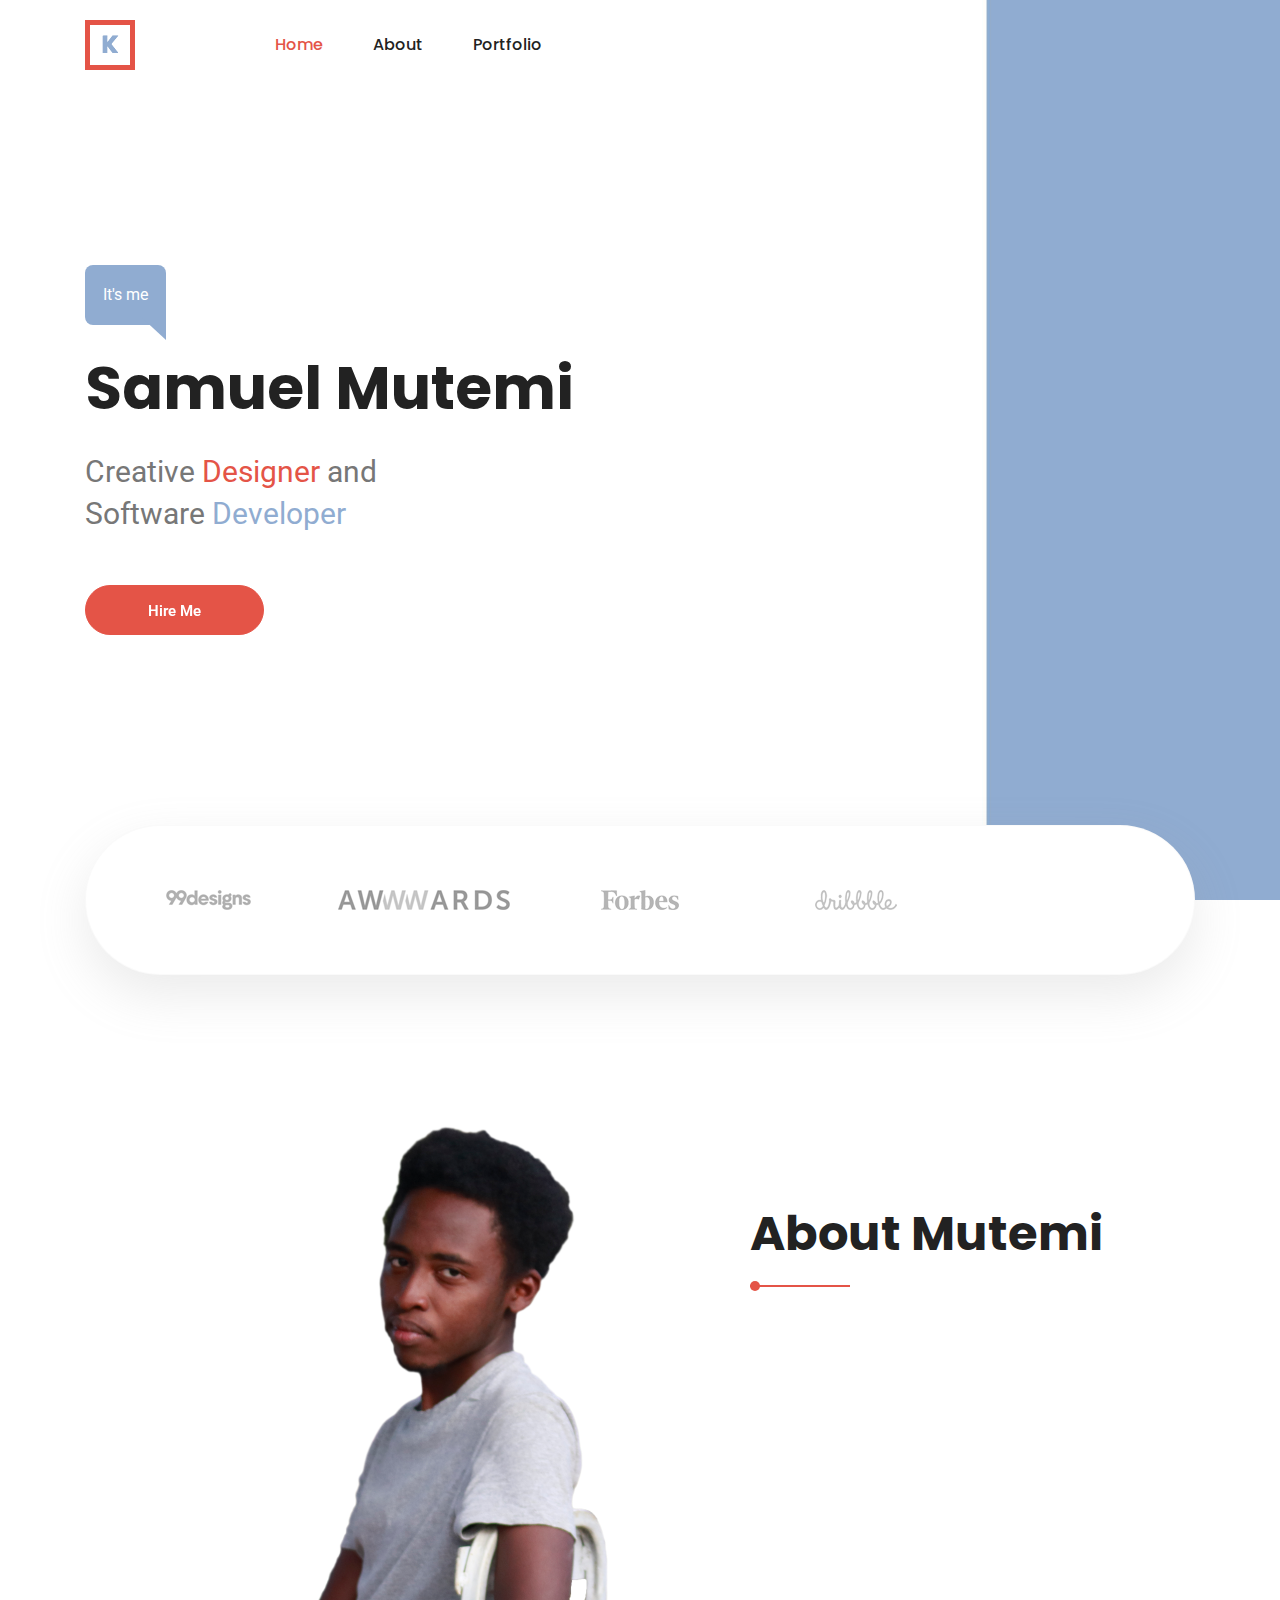
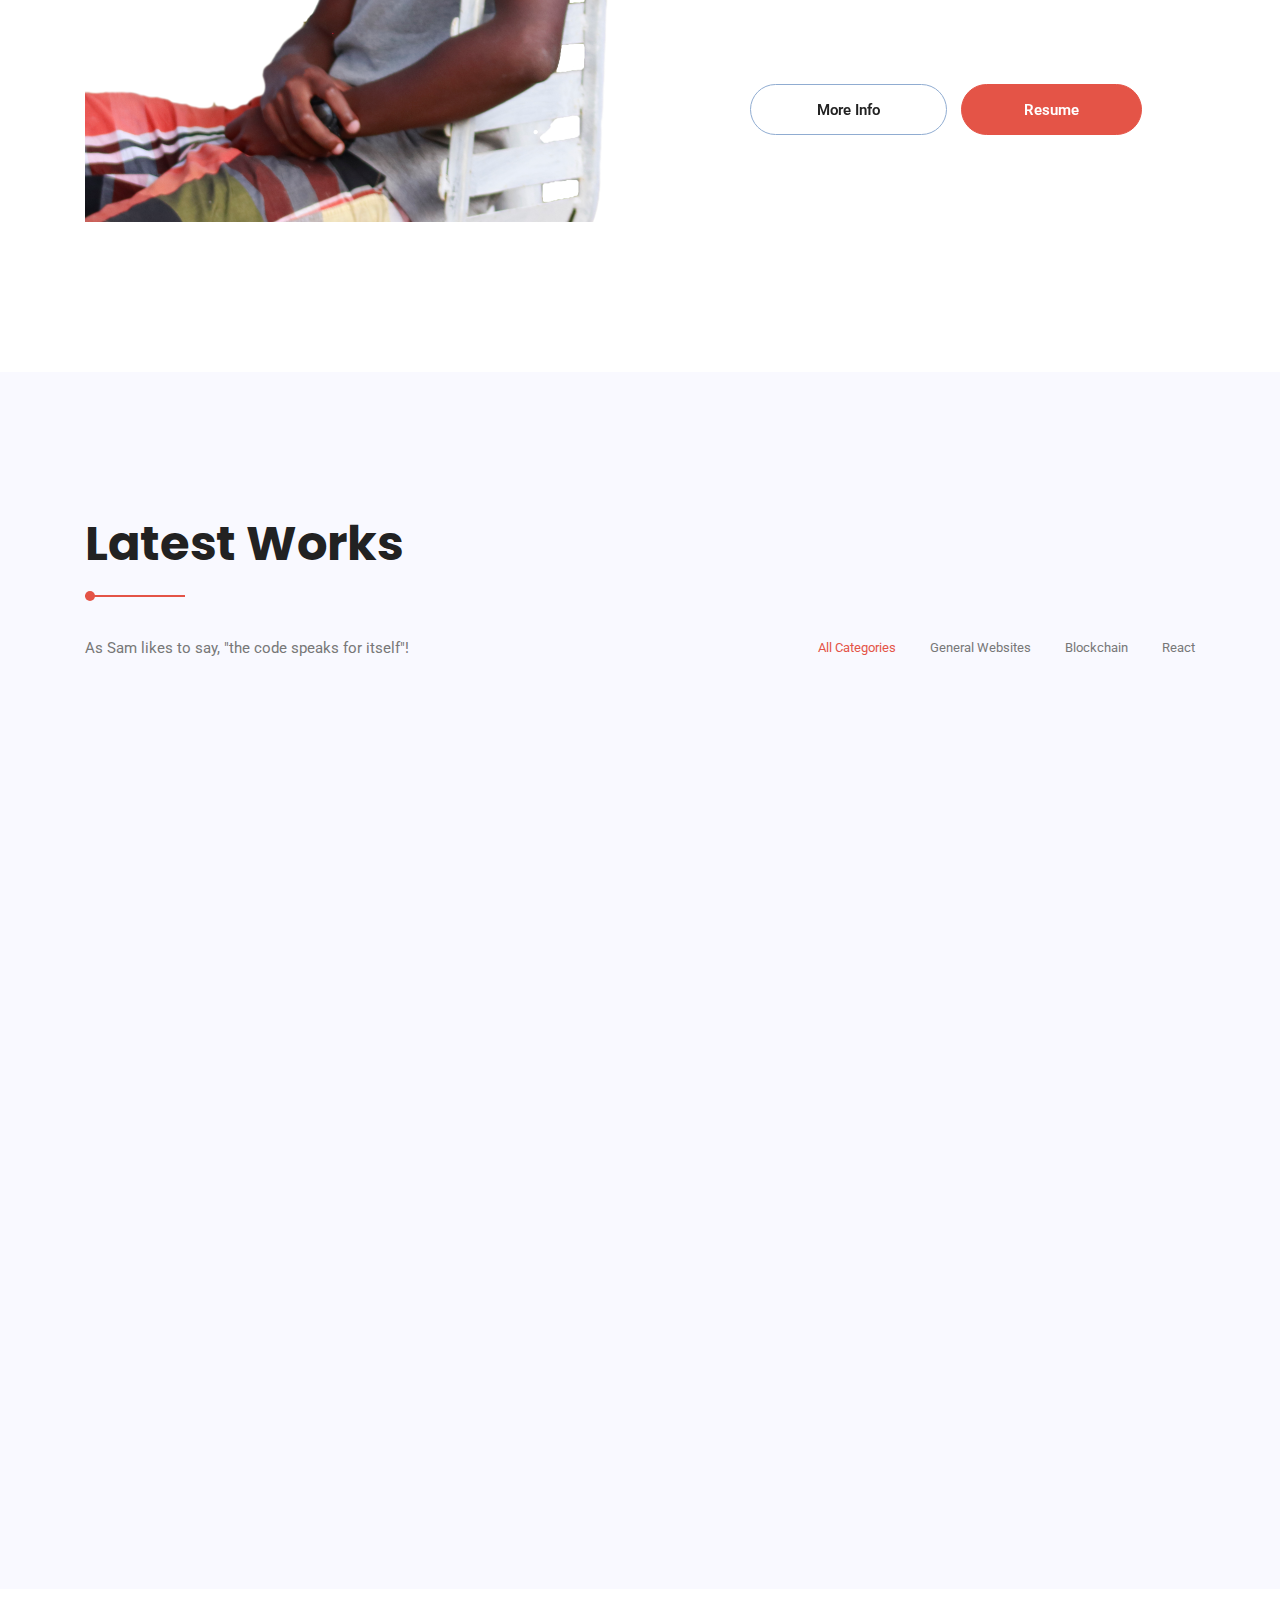
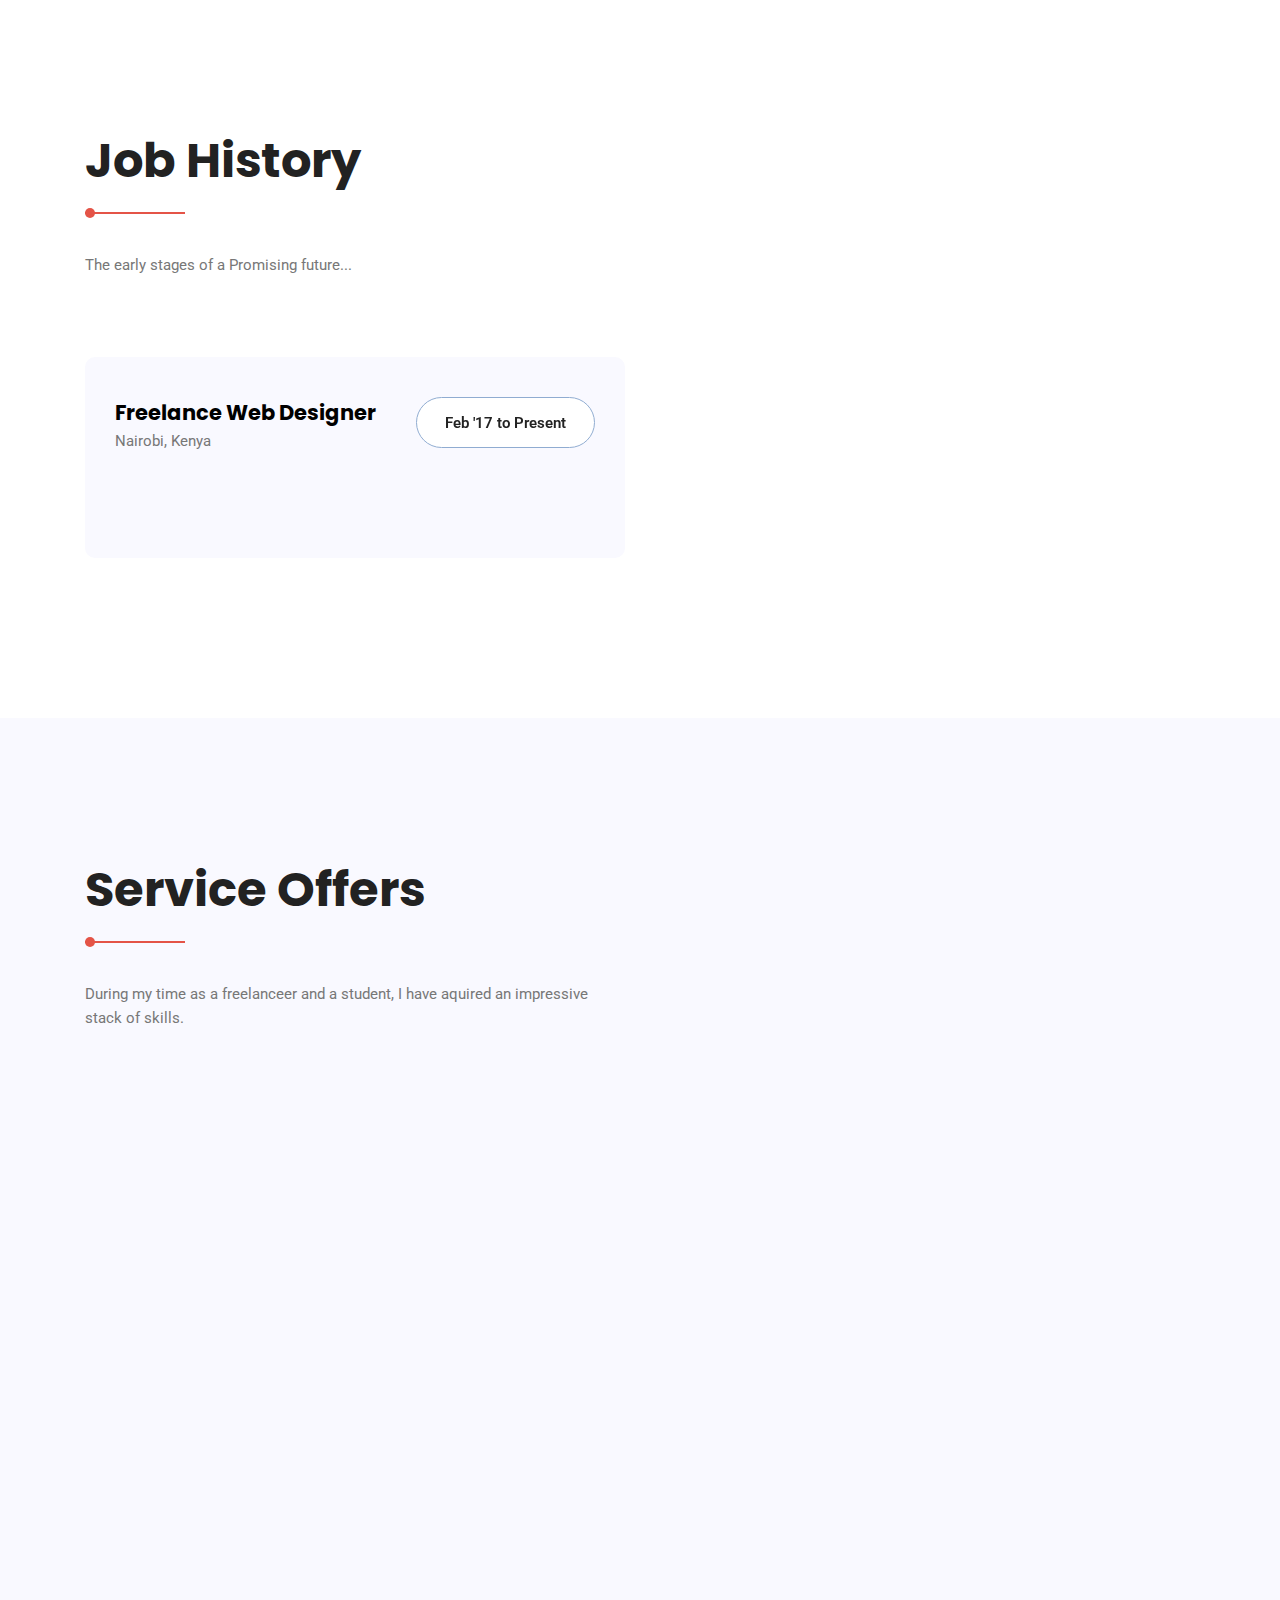
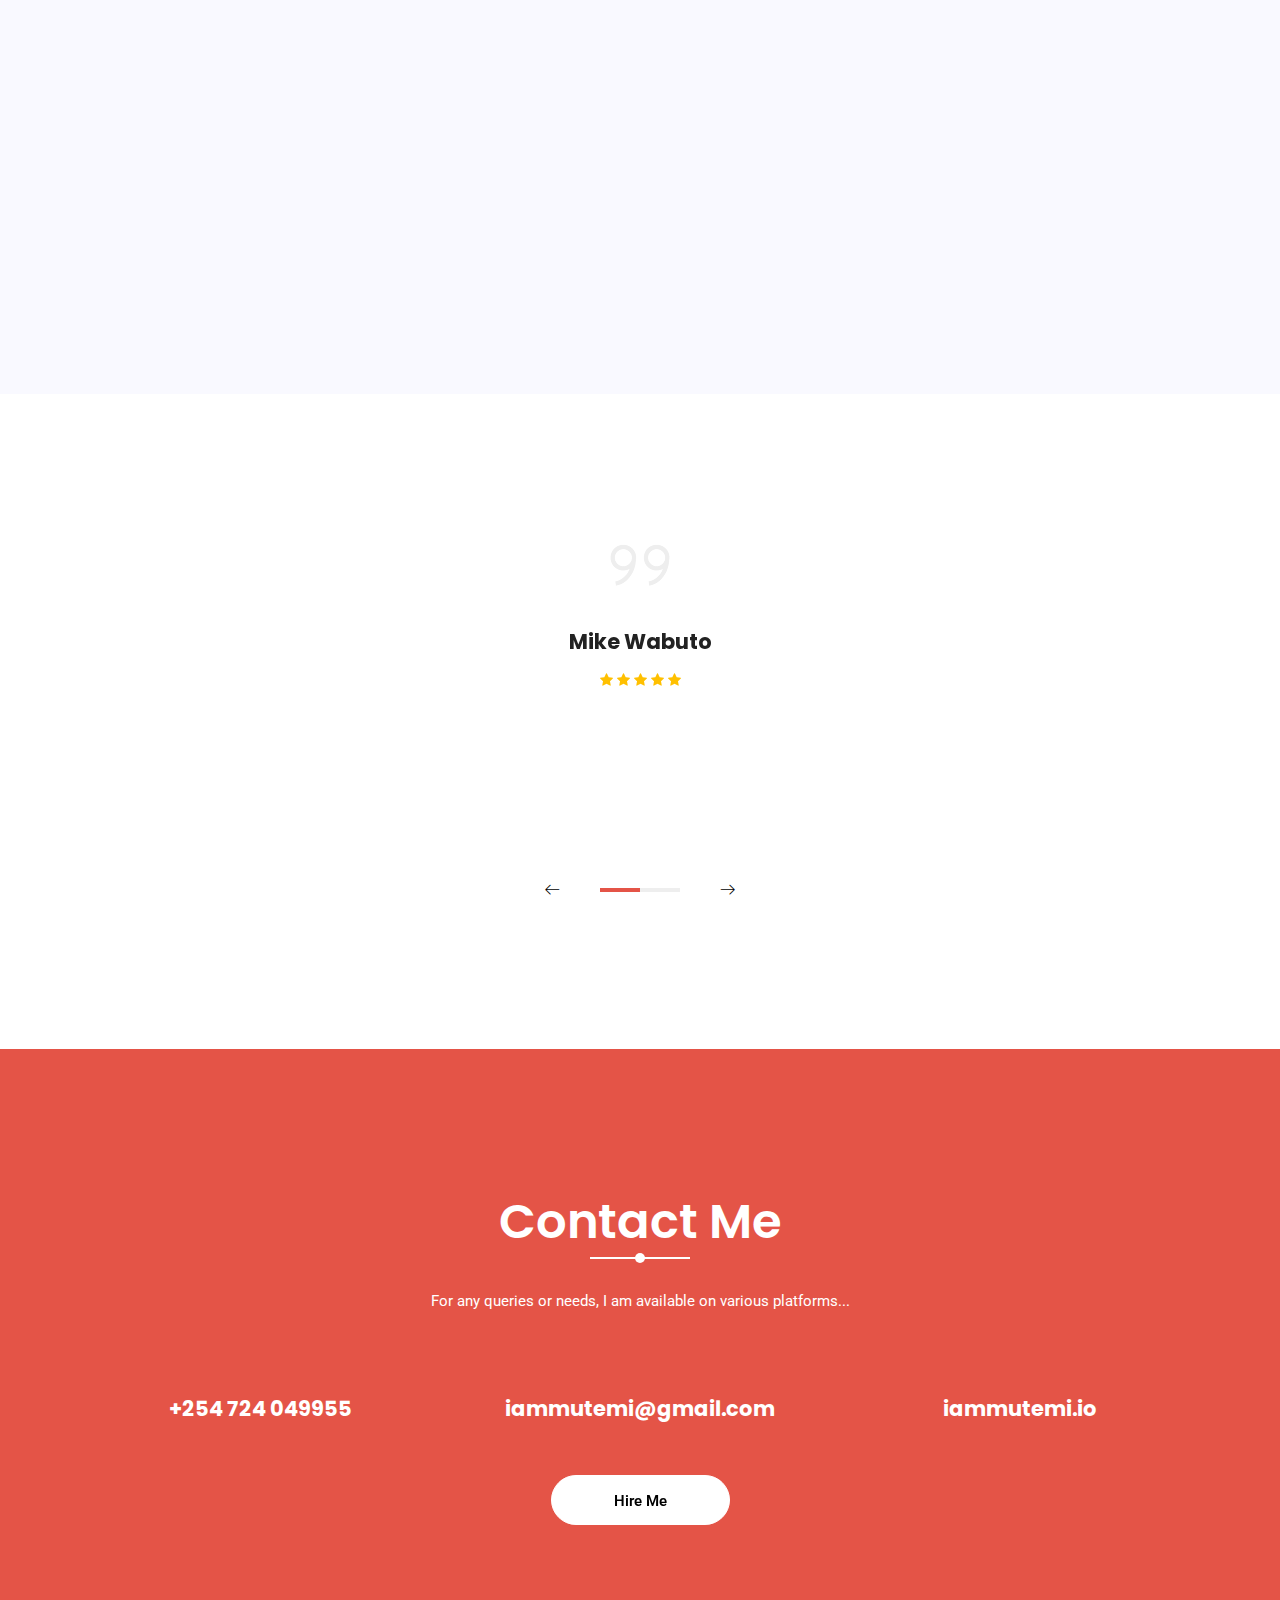
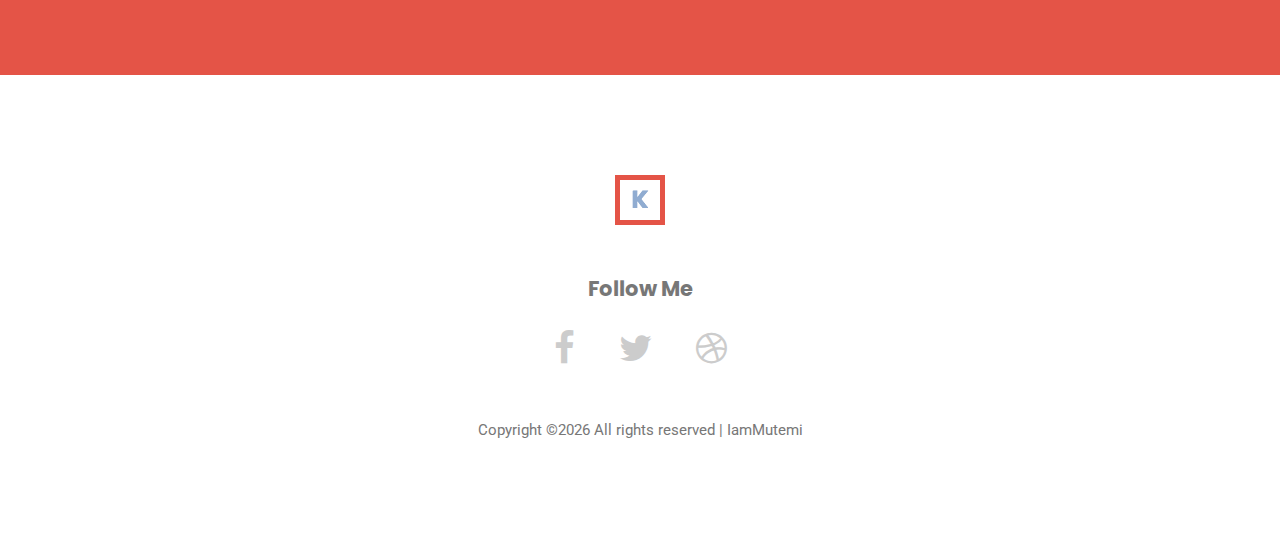
==== commit 92a43679: "Fixed contacts and disabled navbar" ====
--- a/index.html
+++ b/index.html
@@ -55,20 +55,20 @@
 						<li class=""><a class="active" href="index.html">Home</a></li>
 						<li><a href="about.html">About</a></li>
 						<li><a href="portfolio.html">Portfolio</a></li>
-						<li class="menu-has-children"><a href="#">Pages</a>
-							<ul>
+						<!--<li class="menu-has-children"><a href="#">Pages</a>
+							<ul class="dark">
 								<li><a href="elements.html">Elements</a></li>
 								<li><a href="contact.html">Contact</a></li>
 								<li><a href="services.html">Service</a></li>
 								<li><a href="portfolio-details.html">Portfolio Details</a></li>
 							</ul>
-						</li>
-						<li class="menu-has-children"><a href="">Blog</a>
-							<ul>
+						</li>-->
+						<!--<li class="menu-has-children"><a href="">Blog</a> 
+							<ul class="dark">
 								<li><a href="blog-home.html">Blog Home</a></li>
 								<li><a href="blog-single.html">Blog Single</a></li>
 							</ul>
-						</li>
+						</li>-->
 					</ul>
 				</nav>
 			</div>
@@ -90,7 +90,7 @@
 						and Software
 						<span class="developer">Developer</span>
 					</div>
-					<a href="#" class="primary-btn" data-text="Hire Me">
+					<a href="contact.html" class="primary-btn" data-text="Hire Me">
 						<span>H</span>
 						<span>i</span>
 						<span>r</span>
@@ -149,7 +149,7 @@
 					  <p> Samuel Mutemi is a budding Creative Designer and Software Developer passionate about new technology and their applications. He passion drove him to pursue a Bachelor's Degree in Computer Science and begin on the tough but adventurous journey of software development. Though young and new in the industry, He is confident he has what it takes to take it head-on. Creative design was born into him and the computer just acted as an enabler. The combination of these two traits ensure that His work stands out because it has both function and flair in one package! </p>
 					  <p>Mutemi always loves a challenge and would take on industry-shaking, life-changing, pace-setting projects anytime!</p>
 					</div>
-					<a href="#" class="primary-btn white" data-text="More Info">
+					<a href="about.html" class="primary-btn white" data-text="More Info">
 						<span>M</span>
 						<span>o</span>
 						<span>r</span>
